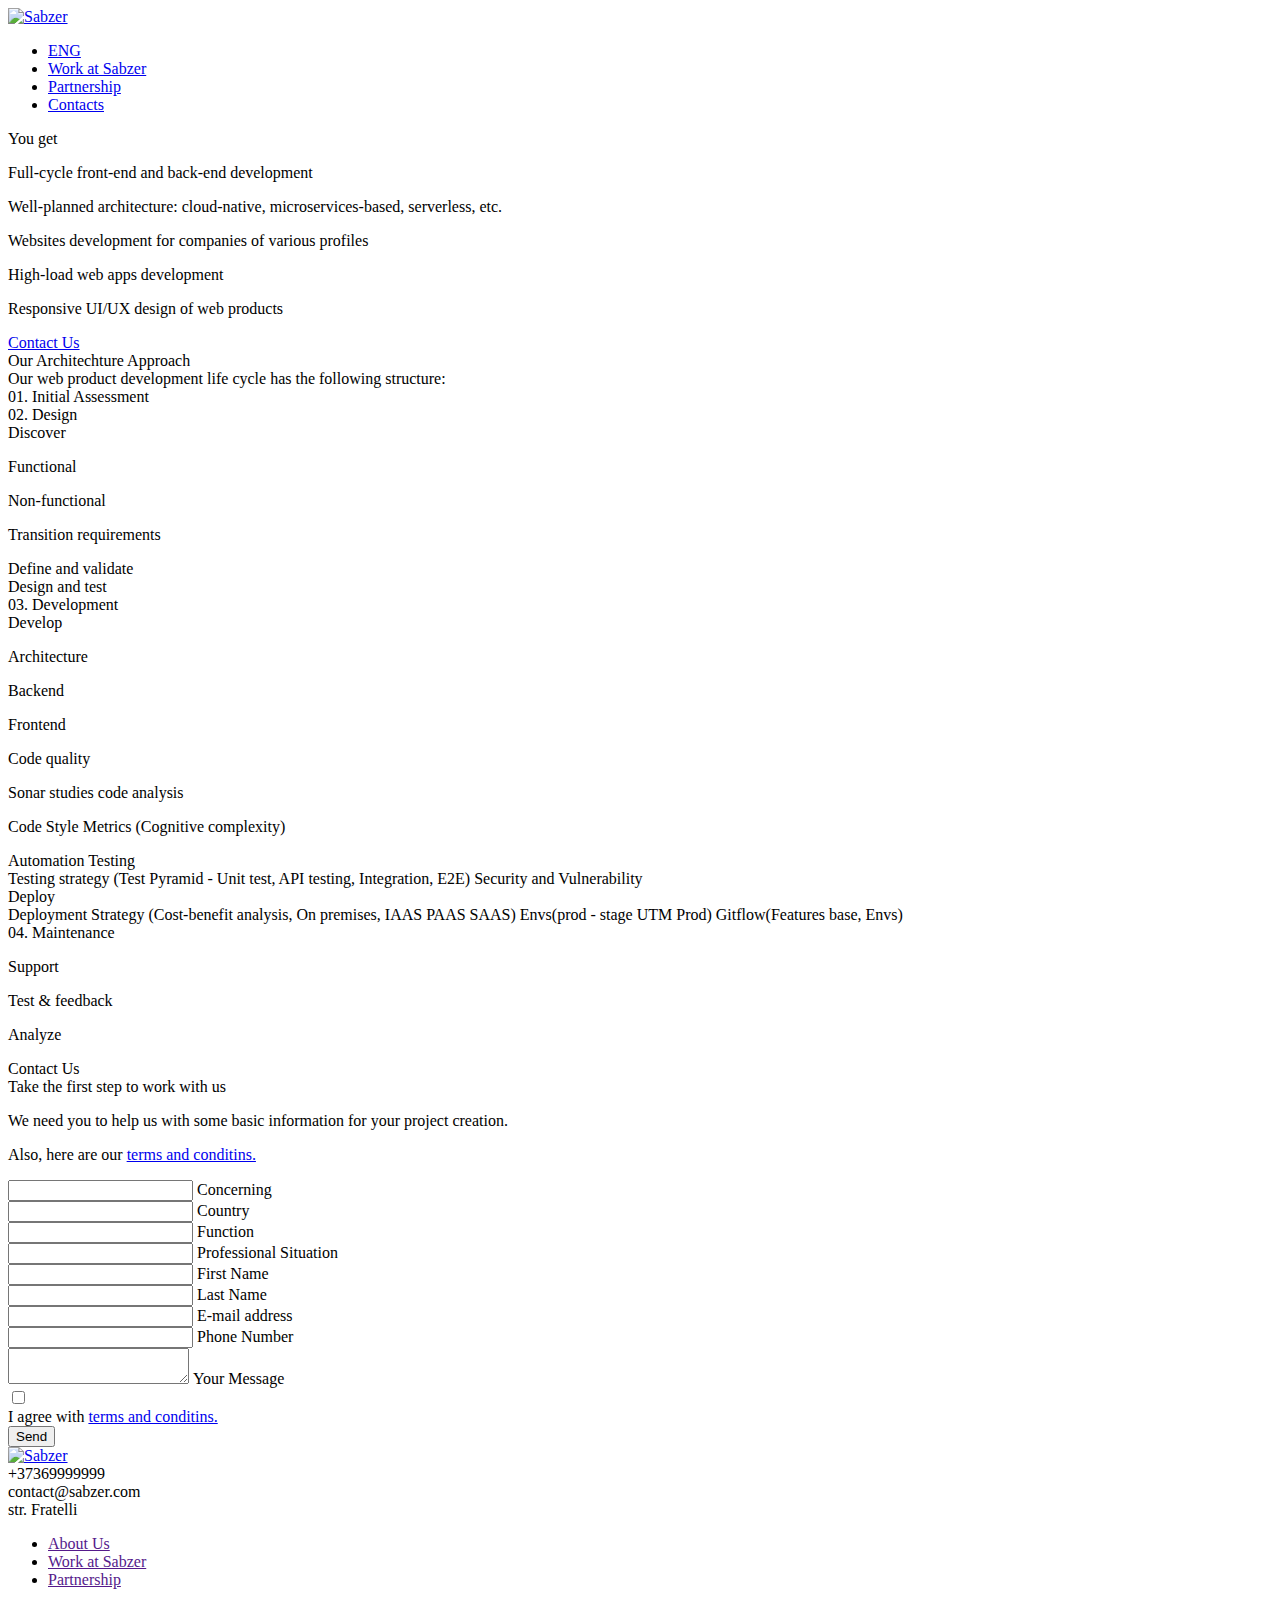
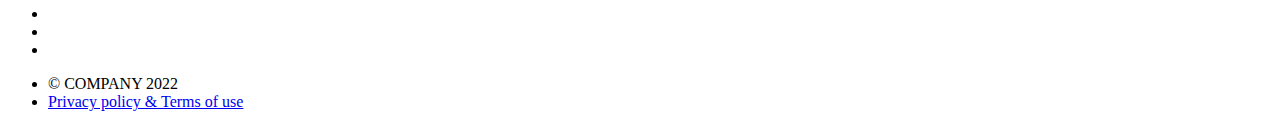
==== contact_us.html @ 29bc1a70 "1" ====
<!DOCTYPE html>
<html lang="en">

<head>
    <meta charset="UTF-8">
    <meta http-equiv="X-UA-Compatible" content="IE=edge">
    <meta name="viewport" content="width=device-width, initial-scale=1.0">
    <link rel="stylesheet" href="./style/css.css">
    <link rel="stylesheet" href="path/to/font-awesome/css/font-awesome.min.css">
    <title>Document</title>
</head>

<body>
    <!--------------------------------------bara de navigare------------------------------------------>

    <nav class="navbar">
        
        <div class="logo">
            <a href="index.html">
                <img src="./img/logo.svg" alt="Sabzer">
            </a>
        </div>
        <ul class="menu">
            <li><a href="#" class="menu-btn">ENG</a></li>
            <li><a href="work_at.html" class="menu-btn">Work at Sabzer</a></li>
            <li><a href="#" class="menu-btn">Partnership</a></li>
            <li><a href="contacts.html" class="menu-btn">Contacts</a></li>
        </ul>
        <div class="burgher">
            <div class="line1"></div>
            <div class="line2"></div>
            <div class="line3"></div>
        </div>
   
</nav>

    <!--------------------------------------background------------------------------------------>
    <section class="intro_2">
        <div class="container">
            <div class="info">
                <div class="title">You get</div>
                <div class="text">
                    <p>Full-cycle front-end and back-end development</p>
                    <p>Well-planned architecture: cloud-native, microservices-based, serverless, etc.</p>
                    <p>Websites development for companies of various profiles</p>
                    <p>High-load web apps development</p>
                    <p>Responsive UI/UX design of web products</p>
                </div>
                <div class="btn">
                    <a href="#contactt">Contact Us</a>
                </div>
            </div>
        </div>
    </section>

    <!--------------------------------------Description------------------------------------------>

    <section class="description">
        <div class="container">
            <div class="general">
                <div class="title">Our Architechture Approach</div>
                <div class="text">Our web product development life cycle has the following structure:</div>
                <div class="subtitle">01. Initial Assessment</div>
                <div class="subtitle">02. Design</div>
                
                <div class="D_info">
                    
                    <div class="d_item">
                        <div class="title">Discover</div>
                        <div class="text">
                            <p>Functional</p>
                            <p>Non-functional</p>
                            <p>Transition requirements</p></div>
                    </div>
                    <div class="d_item">
                        <div class="title">Define and validate  </div>
                        
                    </div>
                    <div class="d_item">
                        <div class="title">Design and test</div>
                        
                    </div>
                    <div class="d_item">
                        <div class="title"></div>
                        
                    </div>
                </div>
               
                <div class="subtitle">03. Development</div>

                <div class="D_info">
                    <div class="d_item">
                        <div class="title">Develop</div>
                        <div class="text">
                            <p>Architecture</p>
                            <p>Backend</p>
                            <p>Frontend</p></div>
                    </div>
                    <div class="d_item">
                        <div class="title">Code quality</div>
                        <div class="text">
                            <p>Sonar studies code analysis </p>
                            <p>Code Style Metrics (Cognitive complexity)</p>
                        </div>
                    </div>
                    <div class="d_item">
                        <div class="title">Automation Testing</div>
                        <div class="text">Testing strategy (Test Pyramid - Unit test, API testing, Integration, E2E)
                            Security and Vulnerability</div>
                    </div>
                    <div class="d_item">
                        <div class="title">Deploy</div>
                        <div class="text">Deployment Strategy (Cost-benefit analysis, On premises, IAAS PAAS SAAS)
                            Envs(prod - stage UTM Prod)
                            Gitflow(Features base, Envs)</div>
                    </div>
                </div>


                <div class="subtitle">04. Maintenance</div>
                <div class="D_info">
                <div class="text">
                    <p>Support</p>
                    <p>Test & feedback</p>
                    <p>Analyze</p>
                </div>
                </div>
            </div>
        </div>
    </section>

    <!--------------------------------------Form contact us------------------------------------------>

    <section class="contacts_us" id="contactt">
        <div class="contact_us">
            <div class="subtitle">Contact Us</div>
        </div>
        </section>
        <section class="contact_form">
            <div class="container">
                <div class="row">

                    <div class="form">
                        <div class="title">Take the first step to work with us</div>
                        <div class="text">
                            <p>We need you to help us with some basic information for your project creation. </p>
                            <p>Also, here are our <a href="#">terms and conditins.</a></p>
                        </div>
                    </div>

                    <div class="form_2">
                        <form class="group" action="">
                            <div class="input-group">
                                <input type="text" id="Concerning" required>

                                <label for="Concerning"><img src="./img/settings.png" alt="">Concerning</img></label>
                            </div>

                            <div class="input-group">
                                <input type="text" id="Country" required>
                                <label for="Country"><img src="./img/settings.png" alt="">Country</label>
                            </div>

                            <div class="input-group">
                                <input type="text" id="Function" required>
                                <label for="Function"><img src="./img/settings.png" alt="">Function</label>
                            </div>

                            <div class="input-group">
                                <input type="text" id="Professional" required>
                                <label for="Professional"><img src="./img/settings.png" alt="">Professional
                                    Situation</label>
                            </div>
                            <div class="columne">
                                <div class="input-group">
                                    <input type="text" id="First" required>
                                    <label for="First"><img src="./img/user.png" alt="">First Name</label>
                                </div>

                                <div class="input-group">
                                    <input type="text" id="Last" required>
                                    <label for="Last"><img src="./img/user.png" alt="">Last Name</label>
                                </div>
                            </div>
                            <div class="input-group">
                                <input type="text" id="E-mail" required>
                                <label for="E-mail"><img src="./img/email.png" alt="">E-mail address</label>
                            </div>

                            <div class="input-group">
                                <input type="text" id="Phone" required>
                                <label for="Phone"><img src="./img/phon.png" alt="">Phone Number</label>
                            </div>

                            <div class="input-group">
                                <textarea id="message" rows="2" required></textarea>
                                <label for="message"><img src="./img/telegram.png" alt="">Your Message</label>
                            </div>
                            <div class="input-group">
                                <label class="checkbox" for="myCheckboxId">
                                    <input class="checkbox__input" type="checkbox" required>
                                    <div class="checkbox__box">I agree with <a href="#"> terms and conditins.</a></div>
                                </label>
                            </div>

                            <button class="button" type="submit">Send</button>
                    </div>
                    </form>
                </div>
            </div>
        </section>


    <!--------------------------------------footer------------------------------------------>

    <section class="footer">
        <div class="container">
            <div class="footer_info">

                <div class="footer_left">
                    <a href="index.html">
                        <img class="logo_footer" src="./img/logo.svg" alt="Sabzer">
                    </a>
                    <div>+37369999999</div>
                    <div>contact@sabzer.com</div>
                    <div>str. Fratelli</div>
                    
                </div>

                <div class="footer_right">

                    <ul class="line1">
                        <li><a href="">About Us</a></li>
                        <li><a href="">Work at Sabzer</a></li>
                        <li><a href="">Partnership</a></li>
                    </ul>

                    <ul class="line2">
                        <li><a href=""><img src="./img/Facebook.png" alt=""></a></li>
                        <li><a href=""><img src="./img/Linkedin.png" alt=""></a></li>
                        <li><a href=""><img src="./img/Instagram.png" alt=""></a></li>
                    </ul>

                    <ul class="line2">
                        <li>© COMPANY 2022</li>
                        <li><a href="#">Privacy policy & Terms of use</a></li>
                    </ul>





                </div>

            </div>
        </div>


    </section>


    <script src="js.js"></script>

</body>

</html>
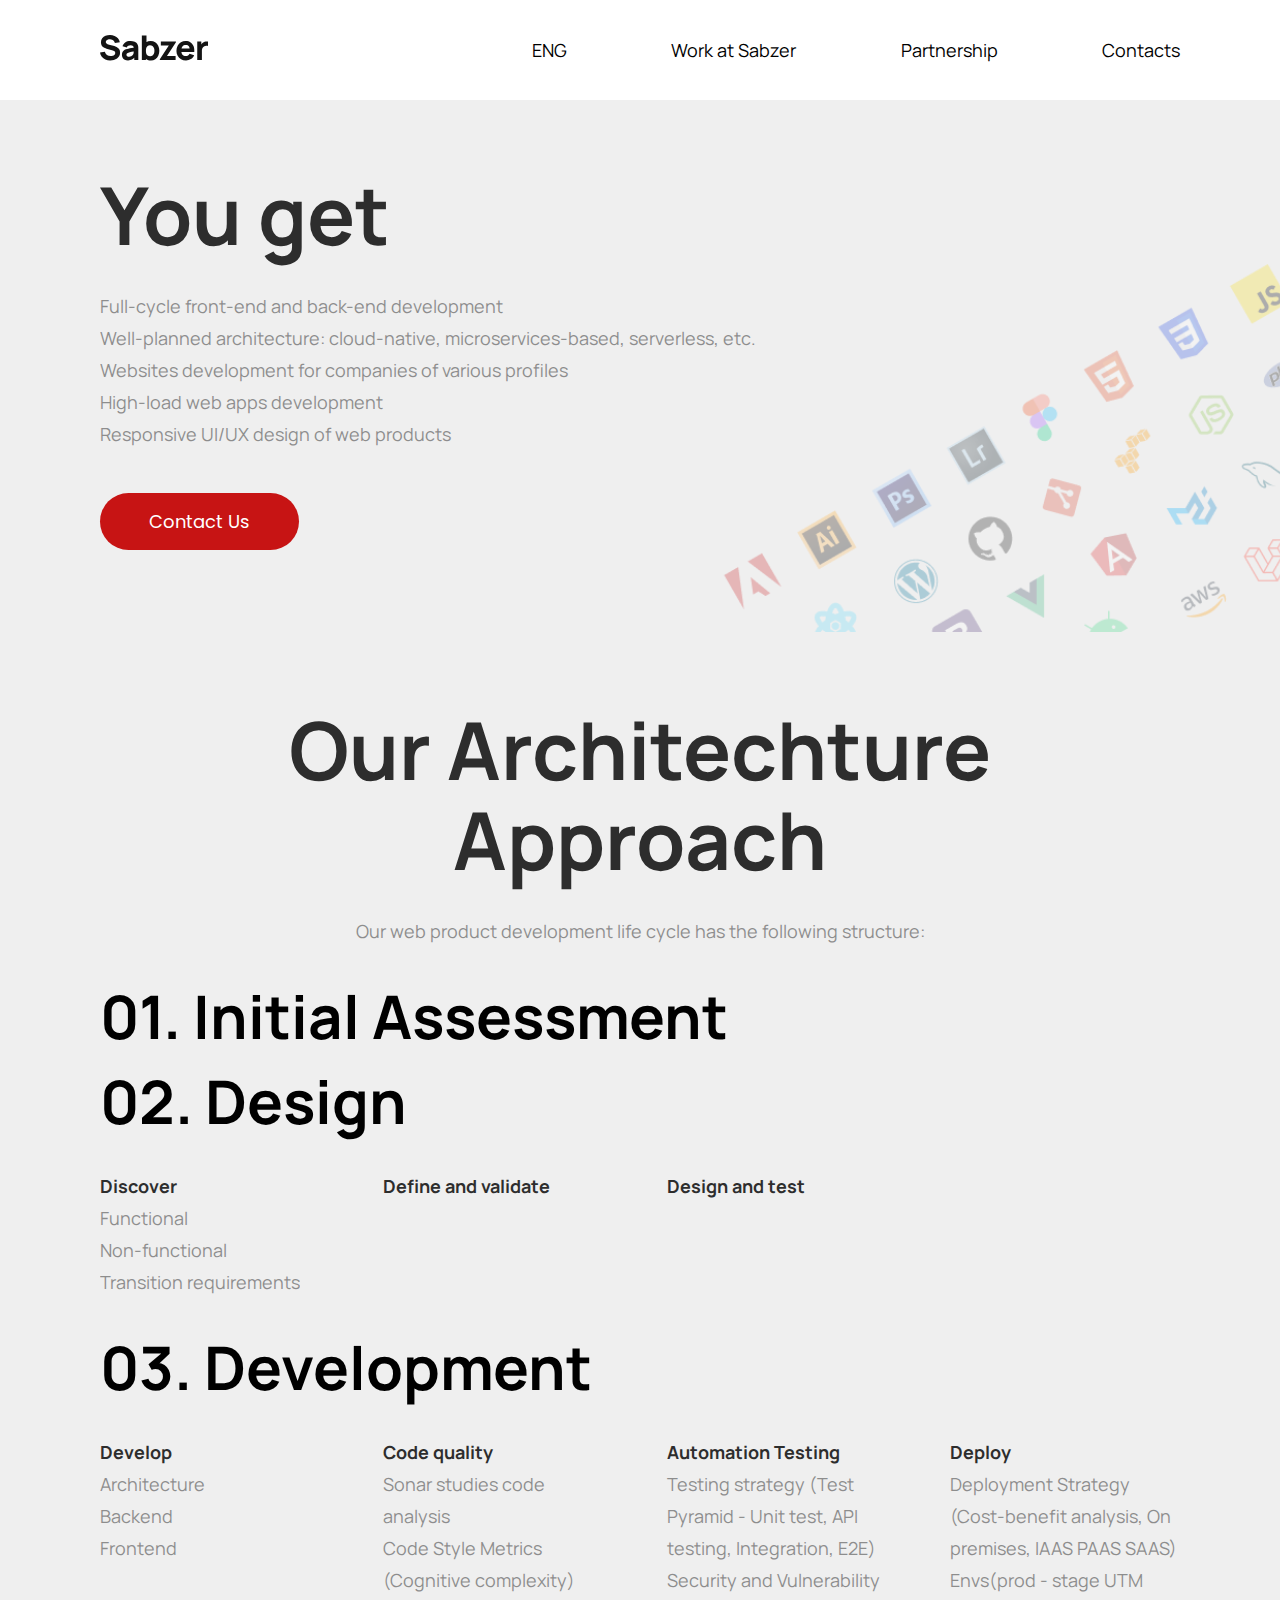
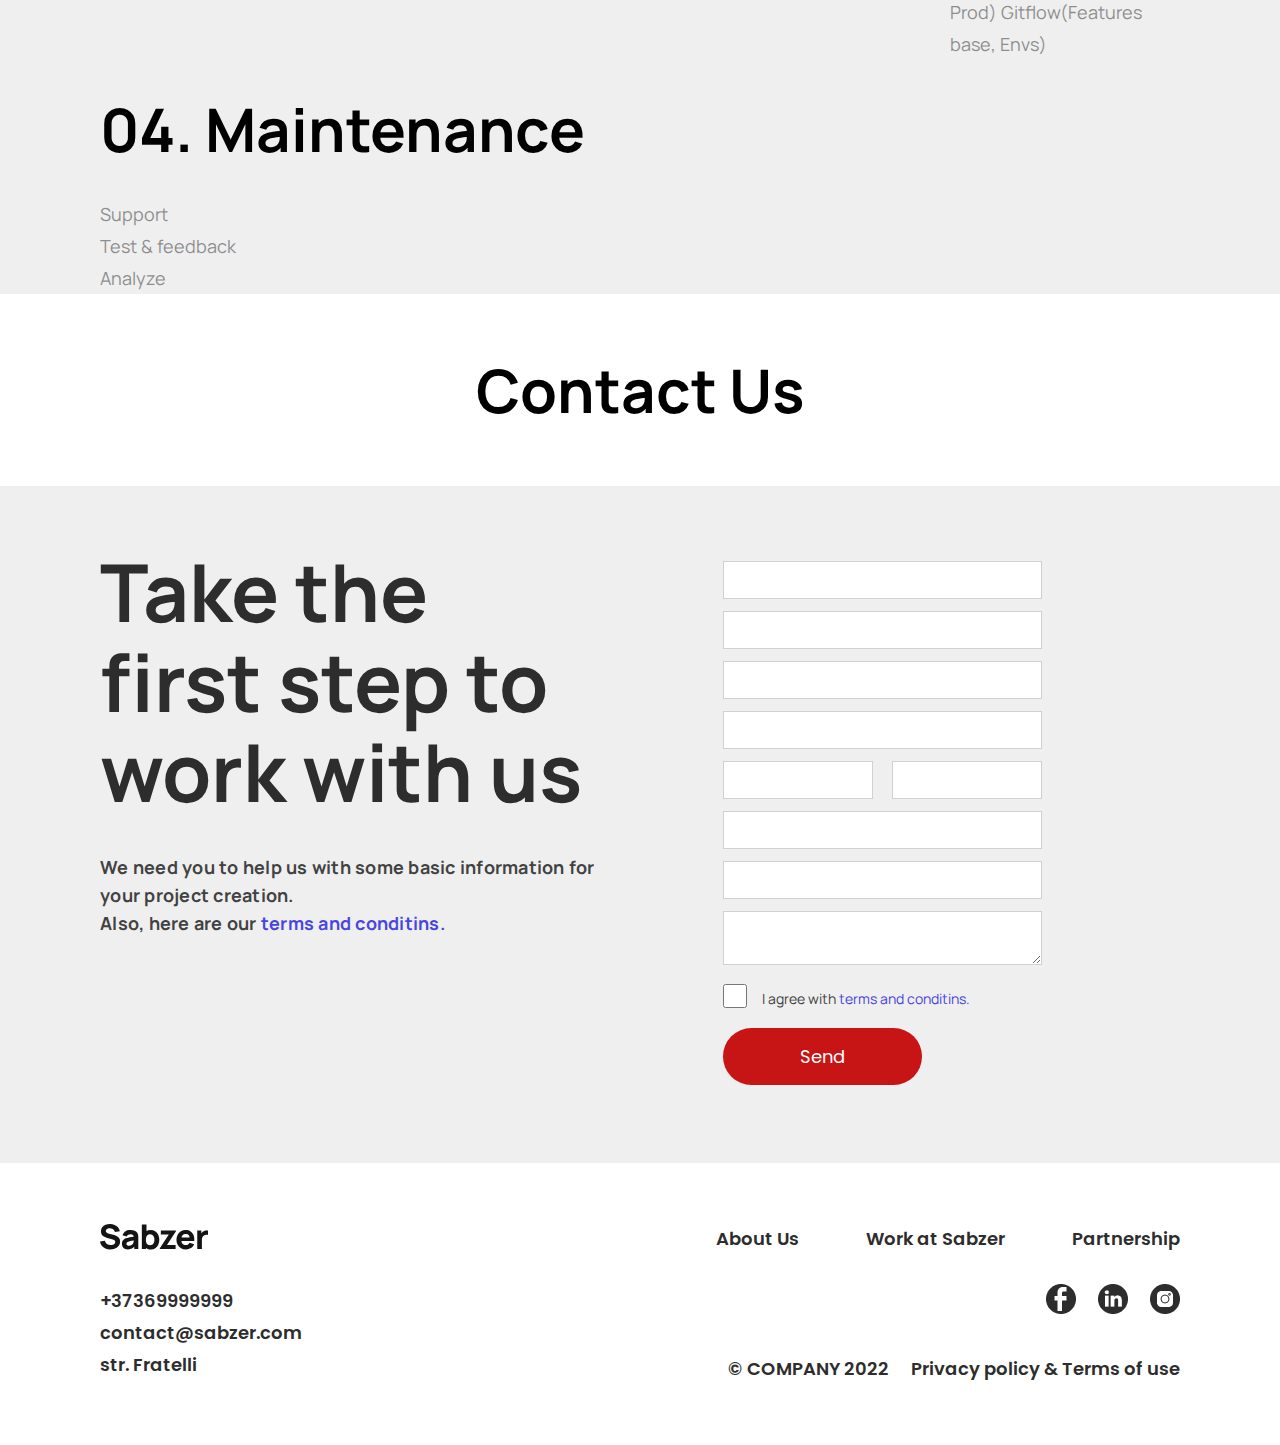
==== commit 1c692c7c: "update 2" ====
--- a/contact_us.html
+++ b/contact_us.html
@@ -14,7 +14,7 @@
     <!--------------------------------------bara de navigare------------------------------------------>
 
     <nav class="navbar">
-        
+
         <div class="logo">
             <a href="index.html">
                 <img src="./img/logo.svg" alt="Sabzer">
@@ -31,8 +31,8 @@
             <div class="line2"></div>
             <div class="line3"></div>
         </div>
-   
-</nav>
+
+    </nav>
 
     <!--------------------------------------background------------------------------------------>
     <section class="intro_2">
@@ -62,30 +62,31 @@
                 <div class="text">Our web product development life cycle has the following structure:</div>
                 <div class="subtitle">01. Initial Assessment</div>
                 <div class="subtitle">02. Design</div>
-                
+
                 <div class="D_info">
-                    
+
                     <div class="d_item">
                         <div class="title">Discover</div>
                         <div class="text">
                             <p>Functional</p>
                             <p>Non-functional</p>
-                            <p>Transition requirements</p></div>
-                    </div>
-                    <div class="d_item">
-                        <div class="title">Define and validate  </div>
-                        
+                            <p>Transition requirements</p>
+                        </div>
+                    </div>
+                    <div class="d_item">
+                        <div class="title">Define and validate </div>
+
                     </div>
                     <div class="d_item">
                         <div class="title">Design and test</div>
-                        
+
                     </div>
                     <div class="d_item">
                         <div class="title"></div>
-                        
-                    </div>
-                </div>
-               
+
+                    </div>
+                </div>
+
                 <div class="subtitle">03. Development</div>
 
                 <div class="D_info">
@@ -94,7 +95,8 @@
                         <div class="text">
                             <p>Architecture</p>
                             <p>Backend</p>
-                            <p>Frontend</p></div>
+                            <p>Frontend</p>
+                        </div>
                     </div>
                     <div class="d_item">
                         <div class="title">Code quality</div>
@@ -119,11 +121,11 @@
 
                 <div class="subtitle">04. Maintenance</div>
                 <div class="D_info">
-                <div class="text">
-                    <p>Support</p>
-                    <p>Test & feedback</p>
-                    <p>Analyze</p>
-                </div>
+                    <div class="text">
+                        <p>Support</p>
+                        <p>Test & feedback</p>
+                        <p>Analyze</p>
+                    </div>
                 </div>
             </div>
         </div>
@@ -135,80 +137,88 @@
         <div class="contact_us">
             <div class="subtitle">Contact Us</div>
         </div>
-        </section>
-        <section class="contact_form">
-            <div class="container">
-                <div class="row">
-
-                    <div class="form">
-                        <div class="title">Take the first step to work with us</div>
-                        <div class="text">
-                            <p>We need you to help us with some basic information for your project creation. </p>
-                            <p>Also, here are our <a href="#">terms and conditins.</a></p>
-                        </div>
-                    </div>
-
-                    <div class="form_2">
-                        <form class="group" action="">
+    </section>
+    <section class="contact_form">
+        <div class="container">
+            <div class="form_succes ">
+                <div class="title">Thank you!</div>
+                <div class="text">Our team will contact you ASAP!</div>
+            </div>
+            <div class="row row_contact">
+
+                <div class="form">
+                    <div class="title">Take the first step to work with us</div>
+                    <div class="text">
+                        <p>We need you to help us with some basic information for your project creation. </p>
+                        <p>Also, here are our <a href="#">terms and conditins.</a></p>
+                    </div>
+                </div>
+
+                <div class="form_2">
+                    <form class="group" action="">
+                        <div class="input-group">
+                            <input type="text" id="Concerning">
+
+                            <label for="Concerning"><img src="./img/settings.png" alt="">Concerning</img></label>
+                        </div>
+
+                        <div class="input-group">
+                            <input type="text" id="Country">
+                            <label for="Country"><img src="./img/settings.png" alt="">Country</label>
+                        </div>
+
+                        <div class="input-group">
+                            <input type="text" id="Function">
+                            <label for="Function"><img src="./img/settings.png" alt="">Function</label>
+                        </div>
+
+                        <div class="input-group">
+                            <input type="text" id="Professional">
+                            <label for="Professional"><img src="./img/settings.png" alt="">Professional
+                                Situation</label>
+                        </div>
+                        <div class="columne">
                             <div class="input-group">
-                                <input type="text" id="Concerning" required>
-
-                                <label for="Concerning"><img src="./img/settings.png" alt="">Concerning</img></label>
+                                <input type="text" id="First">
+                                <label for="First"><img src="./img/user.png" alt="">First Name</label>
                             </div>
 
                             <div class="input-group">
-                                <input type="text" id="Country" required>
-                                <label for="Country"><img src="./img/settings.png" alt="">Country</label>
+                                <input type="text" id="Last">
+                                <label for="Last"><img src="./img/user.png" alt="">Last Name</label>
                             </div>
-
-                            <div class="input-group">
-                                <input type="text" id="Function" required>
-                                <label for="Function"><img src="./img/settings.png" alt="">Function</label>
-                            </div>
-
-                            <div class="input-group">
-                                <input type="text" id="Professional" required>
-                                <label for="Professional"><img src="./img/settings.png" alt="">Professional
-                                    Situation</label>
-                            </div>
-                            <div class="columne">
-                                <div class="input-group">
-                                    <input type="text" id="First" required>
-                                    <label for="First"><img src="./img/user.png" alt="">First Name</label>
-                                </div>
-
-                                <div class="input-group">
-                                    <input type="text" id="Last" required>
-                                    <label for="Last"><img src="./img/user.png" alt="">Last Name</label>
-                                </div>
-                            </div>
-                            <div class="input-group">
-                                <input type="text" id="E-mail" required>
-                                <label for="E-mail"><img src="./img/email.png" alt="">E-mail address</label>
-                            </div>
-
-                            <div class="input-group">
-                                <input type="text" id="Phone" required>
-                                <label for="Phone"><img src="./img/phon.png" alt="">Phone Number</label>
-                            </div>
-
-                            <div class="input-group">
-                                <textarea id="message" rows="2" required></textarea>
-                                <label for="message"><img src="./img/telegram.png" alt="">Your Message</label>
-                            </div>
-                            <div class="input-group">
-                                <label class="checkbox" for="myCheckboxId">
-                                    <input class="checkbox__input" type="checkbox" required>
-                                    <div class="checkbox__box">I agree with <a href="#"> terms and conditins.</a></div>
-                                </label>
-                            </div>
-
-                            <button class="button" type="submit">Send</button>
-                    </div>
+                        </div>
+                        <div class="input-group">
+                            <input type="text" id="E-mail">
+                            <label for="E-mail"><img src="./img/email.png" alt="">E-mail address</label>
+                        </div>
+
+                        <div class="input-group">
+                            <input type="text" id="Phone">
+                            <label for="Phone"><img src="./img/phon.png" alt="">Phone Number</label>
+                        </div>
+
+                        <div class="input-group">
+                            <textarea id="message" rows="2"></textarea>
+                            <label for="message"><img src="./img/telegram.png" alt="">Your Message</label>
+                        </div>
+                        <div class="input-group">
+                            <label class="checkbox" for="myCheckboxId">
+                                <input class="checkbox__input" type="checkbox" required>
+                                <div class="checkbox__box">I agree with <a href="#"> terms and conditins.</a></div>
+                            </label>
+                        </div>
+
+
                     </form>
-                </div>
-            </div>
-        </section>
+                    <div id="button_contact" >
+                        <a class="button btn" >Send</a>
+                    </div>
+                </div>
+
+            </div>
+        </div>
+    </section>
 
 
     <!--------------------------------------footer------------------------------------------>
@@ -224,7 +234,7 @@
                     <div>+37369999999</div>
                     <div>contact@sabzer.com</div>
                     <div>str. Fratelli</div>
-                    
+
                 </div>
 
                 <div class="footer_right">
--- a/style/css.css
+++ b/style/css.css
@@ -0,0 +1,1230 @@
+/* manrope-regular - latin */
+@font-face {
+    font-family: 'Manrope';
+    font-style: normal;
+    font-weight: 400;
+    src: local(''),
+        url('../fonts/manrope-v12-latin-regular.woff2') format('woff2'),
+        /* Chrome 26+, Opera 23+, Firefox 39+ */
+        url('../fonts/manrope-v12-latin-regular.woff') format('woff');
+    /* Chrome 6+, Firefox 3.6+, IE 9+, Safari 5.1+ */
+}
+
+/* manrope-600 - latin */
+@font-face {
+    font-family: 'Manrope';
+    font-style: normal;
+    font-weight: 600;
+    src: local(''),
+        url('../fonts/manrope-v12-latin-600.woff2') format('woff2'),
+        /* Chrome 26+, Opera 23+, Firefox 39+ */
+        url('../fonts/manrope-v12-latin-600.woff') format('woff');
+    /* Chrome 6+, Firefox 3.6+, IE 9+, Safari 5.1+ */
+}
+
+/* manrope-700 - latin */
+@font-face {
+    font-family: 'Manrope';
+    font-style: normal;
+    font-weight: 700;
+    src: local(''),
+        url('../fonts/manrope-v12-latin-700.woff2') format('woff2'),
+        /* Chrome 26+, Opera 23+, Firefox 39+ */
+        url('../fonts/manrope-v12-latin-700.woff') format('woff');
+    /* Chrome 6+, Firefox 3.6+, IE 9+, Safari 5.1+ */
+}
+
+/* poppins-regular - latin */
+@font-face {
+    font-family: 'Poppins';
+    font-style: normal;
+    font-weight: 400;
+    src: local(''),
+        url('../fonts/poppins-v20-latin-regular.woff2') format('woff2'),
+        /* Chrome 26+, Opera 23+, Firefox 39+ */
+        url('../fonts/poppins-v20-latin-regular.woff') format('woff');
+    /* Chrome 6+, Firefox 3.6+, IE 9+, Safari 5.1+ */
+}
+
+/* poppins-600 - latin */
+@font-face {
+    font-family: 'Poppins';
+    font-style: normal;
+    font-weight: 600;
+    src: local(''),
+        url('../fonts/poppins-v20-latin-600.woff2') format('woff2'),
+        /* Chrome 26+, Opera 23+, Firefox 39+ */
+        url('../fonts/poppins-v20-latin-600.woff') format('woff');
+    /* Chrome 6+, Firefox 3.6+, IE 9+, Safari 5.1+ */
+}
+
+* {
+    margin: 0;
+    padding: 0;
+    box-sizing: border-box;
+    text-decoration: none;
+}
+
+*,
+*::after,
+*::before {
+    box-sizing: inherit;
+}
+
+body {
+    font-family: 'Manrope';
+    font-size: 16px;
+    font-weight: 400;
+    line-height: 1.2;
+    color: #2D2D2D;
+    margin: 0 auto;
+    max-width: 2560px;
+}
+
+.container,
+.navbar {
+    margin: 0 100px;
+    
+}
+
+/*silizare bara de navigare__________________________________________________________________________________________*/
+
+nav {
+    display: flex;
+    justify-content: space-between;
+    align-items: center;
+    height: 100px;
+    background-color: #FFFFFF;
+    margin-bottom: 0;
+}
+
+.menu {
+    display: flex;
+    justify-content: space-between;
+    width: 60%;
+ 
+
+}
+
+.menu li {
+    list-style: none;
+
+}
+
+.menu a {
+    color: #000000;
+    text-decoration: none;
+    line-height: 32px;
+    font-weight: 400;
+    font-size: 18px;
+    transition: all 0.2s ease;
+
+}
+
+.menu a:hover {
+    padding: 38px 60px;
+    background: rgba(210, 210, 210, 0.27);
+    border-radius: 16px;
+}
+
+.burgher {
+    display: none;
+    cursor: pointer;
+    transition: all 0.3s ease;
+}
+
+.burgher div {
+    width: 25px;
+    height: 3px;
+    background-color: #2D2D2D;
+    margin: 5px;
+    transition: all 0.3s ease;
+}
+
+.burgher:hover {
+    transform: scale(1.2);
+}
+
+@media screen and (max-width:1024px) {
+    .menu {
+        width: 60%;
+    }
+
+}
+
+@media screen and (max-width:1024px) {
+    .menu {
+        width: 80%;
+    }
+
+}
+
+@media screen and (max-width:768px) {
+    body {
+        overflow-x: hidden;
+    }
+
+    .menu {
+        position: absolute;
+        right: 0px;
+        height: 50vh;
+        top: 100px;
+        background-color: #FFFFFF;
+        display: flex;
+        flex-direction: column;
+        align-items: center;
+        width: 60%;
+        transform: translateX(100%);
+        transition: transform 0.5s ease-in;
+        display: none;
+    }
+
+    .menu a:hover {
+        padding: 0;
+        background: transparent;
+    }
+
+    .menu li {
+        opacity: 0;
+    }
+
+    .burgher {
+        display: block;
+    }
+    .nav-active{
+        display: flex;
+    }
+}
+
+@media screen and (max-width:460px) {
+
+    .container,
+    .navbar {
+        margin: 0 25px;
+    }
+}
+
+.nav-active {
+    transform: translateX(0%);
+}
+
+@keyframes navLinkFade {
+    from {
+        opacity: 0;
+        transform: translateX(50px);
+    }
+
+    to {
+        opacity: 1;
+        transform: translateX(0px);
+    }
+}
+
+
+.toggle .line1 {
+    transform: rotate(-45deg) translate(-5px, 6px);
+}
+
+.toggle .line2 {
+    opacity: 0;
+}
+
+.toggle .line3 {
+    transform: rotate(45deg) translate(-5px, -6px);
+}
+
+/*silizare background__________________________________________________________________________________________*/
+
+.intro {
+    height: 600px;
+    background: url(../img/header.jpg) no-repeat center;
+    background-size: cover;
+}
+
+
+.intro .info {
+    width: 564px;
+    padding-top: 70px;
+}
+
+.title {
+    font-weight: 700;
+    font-size: 500%;
+    line-height: 90px;
+    color: #F0F0F0;
+
+}
+
+.text {
+    margin-top: 30px;
+    font-weight: 400;
+    font-size: 18px;
+    line-height: 32px;
+    color: #F0F0F0;
+    opacity: 0.5;
+
+}
+
+.row {
+    display: flex;
+    flex-flow: row wrap;
+    justify-content: center;
+    padding-top: 109px;
+    height: 250px;
+}
+
+.intro-1 {
+    height: 500px;
+    background: url(../img/why.jpg) no-repeat center;
+    background-size: cover;
+}
+
+.intro-1 .info {
+    max-width: 283px;
+    margin-right: 146px;
+    flex: 1;
+}
+
+.row .info-1 {
+
+    flex: 1;
+    max-width: 638px;
+    font-weight: 600;
+    font-size: 20px;
+    line-height: 40px;
+    padding-top: 10px;
+    color: #F0F0F0;
+}
+@media screen and (max-width:1040px) {
+    .row .info-1{
+    font-size: 14px;
+    line-height: 30px;
+    }
+
+}
+
+@media screen and (max-width:915px) {
+    .intro-1 .title{
+        font-size: 60px;
+
+    }
+    .intro-1 .text{
+        font-size: 14px;
+    }
+    .row .info-1{
+        font-size: 12px;
+        line-height: 25px;
+        }
+
+}
+
+
+@media screen and (max-width:775px) {
+    .intro .info{
+        width: 265px;
+        padding-top: 35px;
+        
+    }
+    .intro-1 .title ,.title{
+        font-size: 40px;
+        line-height: 45px;
+    }
+    .intro-1 .text,.info-1{
+        padding-top: 10px;
+        
+    }
+    
+    .intro{
+        height: 50vh;
+    }
+    .intro-1{
+        height: 100%;
+       
+    }
+    .intro-1 .info{
+        margin-right: 40px;
+    }
+    .intro-1 .row{
+        padding: 40px 0 40px 0;
+        display:inline-table;
+    }
+    .row .info-1{
+        line-height: 20px;
+    }
+}
+/*silizare servicii__________________________________________________________________________________________*/
+
+
+.servicii {
+    height: 500px;
+    background-color: #EFEFEF;
+}
+
+.services,
+.D_info {
+    display: flex;
+    flex-direction: row;
+    justify-content: space-around;
+    flex-wrap: wrap;
+    padding-top: 102px;
+
+}
+
+.service {
+    width: 200px;
+    height: 268px;
+    box-sizing: border-box;
+
+}
+
+.service .title {
+    font-weight: 700;
+    font-size: 18px;
+    line-height: 32px;
+    text-align: center;
+    color: #2D2D2D;
+}
+
+.service .text {
+    margin-top: 15px;
+    font-weight: 400;
+    font-size: 18px;
+    line-height: 32px;
+    text-align: center;
+    color: #2D2D2D;
+    opacity: 0.5;
+}
+
+.service .box {
+    text-align: center;
+    height: 139px;
+
+
+}
+
+.service .box img {
+    background-size: cover;
+    display: inline-block;
+}
+@media screen and (max-width:1040px) {
+    .servicii{
+        height: 100%;
+    }
+    .service {
+        width: 40%;
+        height: 100%;
+        justify-content: space-between;
+        margin-top: 30px;
+    }
+    .services{
+        padding-top: 0;
+    }
+    
+
+
+}
+
+@media screen and (max-width:775px) {
+    .service .box{
+        height: 100px;
+    }
+    .service .box img{
+        width: 100px;
+       
+    }
+   
+    .text,
+    .service .text{
+        margin: 0;
+        font-size: 12px;
+        line-height: 25px;
+
+    }
+    .service .title{
+        font-size: 14px;
+    }
+    
+}
+
+
+@media screen and (max-width:425px) {
+    .service .box img{
+        transform: scale(0.7);
+    }
+}
+
+
+
+/*silizare logos__________________________________________________________________________________________*/
+
+.logos {
+    height: 100%;
+}
+
+
+.log {
+    display: flex;
+    flex-direction: row;
+    justify-content: space-between;
+    flex-wrap: wrap;
+    padding: 60px 0px;
+}
+.box_img{
+    box-sizing: border-box;
+    justify-content: space-between;
+    text-align: center;
+    padding: 10px 0 10px 0;
+}
+
+.box_img img {
+
+    background-size: cover;
+
+}
+@media screen and (max-width:1200px) {
+.box_img{
+    width: 30%;
+    align-items: center;
+}
+}
+
+@media screen and (max-width:768px) {
+    .box_img{
+        width: 35%;
+    }
+    }
+
+    @media screen and (max-width:425px) {
+        .box_img{
+            width: 100%;
+        }
+        .box_img img{
+            transform: scale(0.7);
+        }
+        }
+
+
+/*silizare baner__________________________________________________________________________________________*/
+
+.baner {
+    text-align: center;
+    background-color: #EFEFEF;
+    height: 100%;
+}
+
+.baner .title {
+    color: #2D2D2D;
+    padding-top: 78px;
+
+}
+
+.baner .text {
+    color: #2D2D2D;
+}
+
+.btn {
+    padding: 56px 0 94px 0;
+
+}
+
+.btn a,
+.button {
+    text-align: center;
+    padding: 16px 49px;
+    background-color: #C71414;
+    border-radius: 32px;
+    text-decoration: none;
+    color: #FFFFFF;
+    font-family: 'Poppins';
+    font-weight: 400;
+    font-size: 18px;
+    line-height: 32px;
+    border: 0px;
+    transition: all 0.3s ease-in;
+}
+
+.btn a:hover,
+.button:hover {
+    font-weight: 600;
+    font-size: 20px;
+    color: #2D2D2D;
+}
+
+
+@media screen and (max-width:775px) {
+ .btn a, .button{
+    font-size: 16px;
+    padding: 10px 30px;
+   }
+   .btn{
+    padding: 25px 0 45px 0;
+   }
+    }
+
+/*silizare footer__________________________________________________________________________________________*/
+
+.footer {
+    height: 100%;
+}
+
+.logo_footer {
+    margin-bottom: 24px;
+}
+
+.footer_info,
+.contact_row {
+    display: flex;
+    flex-flow: row wrap;
+    padding: 60px 0;
+    justify-content: space-between;
+    font-family: 'Poppins';
+    font-weight: 600;
+    font-size: 18px;
+    line-height: 32px;
+
+}
+
+.footer_right li {
+    list-style: none;
+    display: inline-block;
+}
+
+.footer_right li a {
+    text-align: right;
+    display: block;
+    color: #2D2D2D;
+    font-size: 18px;
+    margin-left: 63px;
+    font-weight: 700;
+    line-height: 24px;
+
+}
+
+.line2 {
+    text-align: right;
+    margin-top: 29px;
+}
+
+.line2 li {
+    list-style: none;
+    display: inline-block;
+}
+
+.line2 li a {
+
+    display: block;
+    color: #2D2D2D;
+    margin-left: 18px;
+
+}
+
+@media screen and (max-width:1040px) {
+    .footer_info,
+    .contact_row {
+        padding: 0;
+     
+    }
+
+    .footer_right li a {
+        margin-left: 5px;
+        
+    }
+    .line1{
+        text-align: right;
+    }
+.footer_info ul li a  ,div{
+    justify-content: space-between;
+    font-size: 12px;
+}
+}
+@media screen and (max-width:650px) {
+    .footer_info{
+        display: unset;
+    flex-flow: unset;
+ justify-content: none;
+
+    }
+    .line1{
+        text-align: left;
+    }
+    .line2 {
+        text-align: left;
+        margin-top: 10px;
+    }
+    .footer_right li a {
+        margin: 10px 10px 0 0;
+        
+    }
+    .line2 li{
+        padding-right: 10px;
+    }
+    .privacy li{
+        font-size: 10px;
+    }
+    .privacy li a{
+        padding-bottom: 20px;
+    }
+    
+}
+
+@media screen and (max-width:425px) {
+.footer{
+    height: 75vh;
+}
+}
+
+
+/*silizare background page Contact Us __________________________________________________________________________________________*/
+
+.intro_2 {
+    height: 100%;
+    background: url(../img/1.png) no-repeat center;
+    background-size: cover;
+    background-color: #EFEFEF;
+}
+
+.intro_2 .tile {
+    color: #2D2D2D;
+}
+
+.intro_2 .info {
+    width: 728px;
+    padding-top: 70px;
+}
+
+.intro_2 .title {
+
+    color: #2D2D2D;
+
+}
+
+.intro_2 .text {
+
+    color: #2D2D2D;
+
+
+}
+@media screen and (max-width:775px) {
+
+.intro_2 .text {
+    width: 50%;
+}
+.intro_2 .info {
+    padding-top: 25px;
+    width: 100%;
+}
+}
+@media screen and (max-width:425px) {
+
+    .intro_2 .text {
+        width: 35%;
+    }
+
+}
+/*silizare Description_________________________________________________________________________________________*/
+
+
+.description {
+    background-color: #EFEFEF;
+    height: 100%;
+}
+
+.general {
+    padding-top: 73px;
+}
+
+.general .title {
+    color: #2D2D2D;
+    text-align: center;
+}
+
+.general .text {
+    color: #2D2D2D;
+    text-align: center;
+}
+
+.subtitle {
+    font-family: 'Manrope';
+    font-weight: 700;
+    font-size: 60px;
+    line-height: 32px;
+    color: #000000;
+    padding-top: 53px;
+
+}
+
+
+
+.D_info {
+    padding-top: 53px;
+    justify-content: space-between;
+}
+
+.d_item {
+    width: 230px;
+    box-sizing: border-box;
+
+}
+
+.d_item .title {
+    font-weight: 700;
+    font-size: 18px;
+    line-height: 32px;
+    text-align: left;
+    color: #2D2D2D;
+}
+
+.d_item .text {
+    margin-top: 0px;
+    font-weight: 400;
+    font-size: 18px;
+    line-height: 32px;
+    text-align: left;
+    color: #2D2D2D;
+    opacity: 0.5;
+}
+
+.D_info .text {
+    margin-top: 0;
+    text-align: left;
+
+    width: 230px;
+    box-sizing: border-box;
+}
+
+
+@media screen and (max-width:1024px) {
+    .subtitle {
+        font-size: 30px;
+        line-height: normal;
+        padding-top: 53px;
+    
+    }
+
+
+   
+}
+
+@media screen and (max-width:768px) {
+    .d_item .text , .d_item .title{
+        font-size: 12px;
+    }
+    .subtitle{
+        font-size: 18px;
+        padding-top: 20px;
+    }
+    .D_info{
+        padding-top: 10px;
+    }
+    .general{
+        padding-top: 25px;
+    }
+}
+
+
+
+/*silizare FORM CONTACT uS_________________________________________________________________________________________*/
+
+.contact_us .subtitle {
+    text-align: center;
+    padding: 80px 0;
+}
+
+.contact_form {
+    background-color: #EFEFEF;
+    height: 100%;
+}
+
+.container .form {
+    padding-top: 0;
+    padding-right: 125px;
+}
+
+.form .title {
+    color: #2D2D2D;
+    width: 100%;
+
+}
+
+.form .text {
+    letter-spacing: 0.25px;
+    color: #404040;
+    opacity: 0.99;
+    width: 498px;
+    height: 88px;
+    padding-top: 6px;
+    font-weight: 700;
+    line-height: 28px;
+
+
+}
+
+.container .row {
+    padding: 61px 0 90px;
+    height: unset;
+    max-width: 100%;
+    
+}
+
+
+.row .form {
+    flex: 1;
+}
+.row .form_2{
+    flex: 1;
+}
+
+form {
+   
+    width: 307px;
+    padding: 14px 0 60px 0;
+}
+
+.input-group {
+    margin-bottom: 12px;
+    position: relative;
+}
+
+input,
+textarea {
+    width: 100%;
+    padding: 10px 0 10px 10px;
+    outline: 0;
+    border: 1px solid #D1D1D1;
+    color: #000000;
+    background-color: #FFFFFF;
+    font-size: 14px;
+}
+
+label {
+
+    height: 100%;
+    position: absolute;
+    align-items: center;
+    bottom: -10px;
+    left: 40px;
+    right: 0;
+    opacity: 0.5;
+    transition: 0.2s;
+}
+
+.input-group img {
+    padding-right: 5px;
+    position: inherit;
+    margin-left: -30px;
+}
+
+.columne {
+    display: flex;
+    align-items: center;
+    justify-content: space-between;
+}
+
+.columne .input-group {
+    flex-basis: 45%;
+}
+
+input:focus~label,
+input:valid~label,
+textarea:focus~label,
+textarea:valid~label {
+    opacity: 0;
+}
+
+.checkbox {
+    display: inline-flex;
+    align-items: center;
+    cursor: pointer;
+    color: #404040;
+    opacity: 1;
+    font-size: 14px;
+    line-height: 28px;
+
+}
+
+
+.checkbox a,
+.text a {
+    color: #4743E0;
+
+}
+
+.checkbox__input {
+    height: 24px;
+    width: 24px;
+    margin: 10px 15px 0 -40px;
+    border: 1px solid #D1D1D1;
+}
+
+.checkbox__box {
+    margin-top: 15px;
+
+}
+
+.button {
+    padding: 16px 77px;
+    
+}
+.button_contact{
+    margin: 48px 0 0 0;
+}
+
+
+
+
+.now{
+    display: none;
+}
+
+
+.form_succes{
+    text-align: center;
+    display: none;
+}
+.form_succes .title{
+    color: #2D2D2D;
+    padding-top: 266px;
+
+  
+}
+.form_succes .text{
+    color: #404040;
+    padding-bottom: 280px;
+}
+
+
+
+
+
+
+@media screen and (max-width:1280px) {
+
+}
+@media screen and (max-width:1024px) {
+.contact_us .subtitle{
+    font-size: 60px;
+}
+
+.contact_form .form_succes .title{
+    padding-top: 100px;
+}
+.contact_form .form_succes .text {
+    padding-bottom: 100px;
+}
+
+}
+@media screen and (max-width:775px) {
+  
+    .contact_us .subtitle{
+        font-size: 40px;
+        padding: 40px 0;
+    }
+  
+    .container .row{
+        justify-content: left;
+        display: unset;
+    }
+    
+    .container .form , .container .text {
+        width: 100%;
+        padding-right: 100px;
+    }
+    .now{
+        display: none!important;
+    }
+      
+    
+    }
+    @media screen and (max-width:545px) {
+        .container .form , .container .text {
+            padding:0;
+        }
+    }
+
+    @media screen and (max-width:425px) {
+        .contact_us .subtitle{
+            font-size: 30px;
+            padding: 20px 0;
+        }
+        .form_2 form{
+            width: 90%;
+        }
+        
+       
+        }
+
+/*silizare _Contacts_________________________________________________________________________________________*/
+
+
+
+.contacts {
+    background-color: #EFEFEF;
+    height: 100%;
+}
+
+.contacts .row {
+    padding-top: 86px;
+    justify-content: space-between;
+}
+
+.contact_title {
+    flex: 1;
+    font-size: 18px;
+    line-height: 32px;
+    font-weight: 600;
+    margin-right: 30px;
+}
+
+.contact_title img {
+    margin-bottom: 60px;
+}
+
+.contact_info {
+    flex: 1;
+    font-weight: 500;
+    font-size: 20px;
+    line-height: 40px;
+    color: #404040;
+    padding-top: 11px;
+    max-width: 535px;
+}
+
+@media screen and (max-width:1024px) {
+    .contacts .row{
+        display: unset;
+    }
+    .contact_info {
+        font-size: 14px;
+    }
+    .contact_title img {
+        margin-bottom: 30px;
+        width: 50%;
+    }
+}
+
+/*silizare _Work background_________________________________________________________________________________________*/
+
+.work_background {
+    height: 100%;
+    background-color: #EFEFEF;
+    padding-bottom: 10px;
+}
+
+.work_background .title {
+    color: #2D2D2D;
+    max-width: 530px;
+    padding-top: 82px;
+}
+
+.work_background .btn {
+    margin: 42px 0 97px 0;
+}
+
+.btn .refer {
+    color: #2B2B2B;
+    background-color: transparent;
+    border: 1px solid #2D2D2D;
+    border-radius: 32px;
+    margin-left: 18px;
+}
+
+.work_background .text {
+    margin-top: 0;
+    color: #2D2D2D;
+    text-align: right;
+}
+
+.job {
+    height: 155px;
+    background-color: #F7F7F7;
+    margin-top: 26px;
+}
+
+.job .info {
+    padding: 40px 0 40px 40px;
+}
+
+.job .job_title {
+    padding-bottom: 11px;
+    font-weight: 600;
+    font-size: 18px;
+    line-height: 32px;
+
+}
+
+.job .text {
+    text-align: left;
+}
+
+.refer_friend {
+    width: 100%;
+    height: 200px;
+    background-color: #FFFFFF;
+    margin: 94px 0 93px 0;
+}
+
+.refer_friend .row {
+    justify-content: space-between;
+    padding-top: 80px;
+    
+
+}
+
+.refer_title {
+    font-weight: 700;
+    font-size: 41px;
+    line-height: 32px;
+    color: #000000;
+}
+
+.refer_info .text {
+    text-align: left;
+}
+
+.refer_friend .btn {
+    margin: 16px 0 0 0;
+    align-items: center;
+    padding: 0;
+}
+
+@media screen and (max-width:1100px) {
+    .refer_friend{
+        height: 100%;
+        
+    }
+    .refer_friend .row{
+        padding: 0;
+    }
+    .btn .refer{
+margin: 0;
+    }
+    .refer_title{
+        font-size: 35px;
+        line-height: 45px
+    }
+}
+
+
+
+
+/*responsive----------------------------------------------------*/
+
+@media screen and (max-width:1040px) {
+
+    .container{
+        padding:60px 0 60px 0;
+    }
+}
+
+@media screen and (max-width:915px) {
+    .container{
+        padding:40px 0 40px 0;
+    }
+}
+
+    @media screen and (max-width:775px) {
+        .container{
+            padding:30px 0 30px 0;
+        }
+    }
+    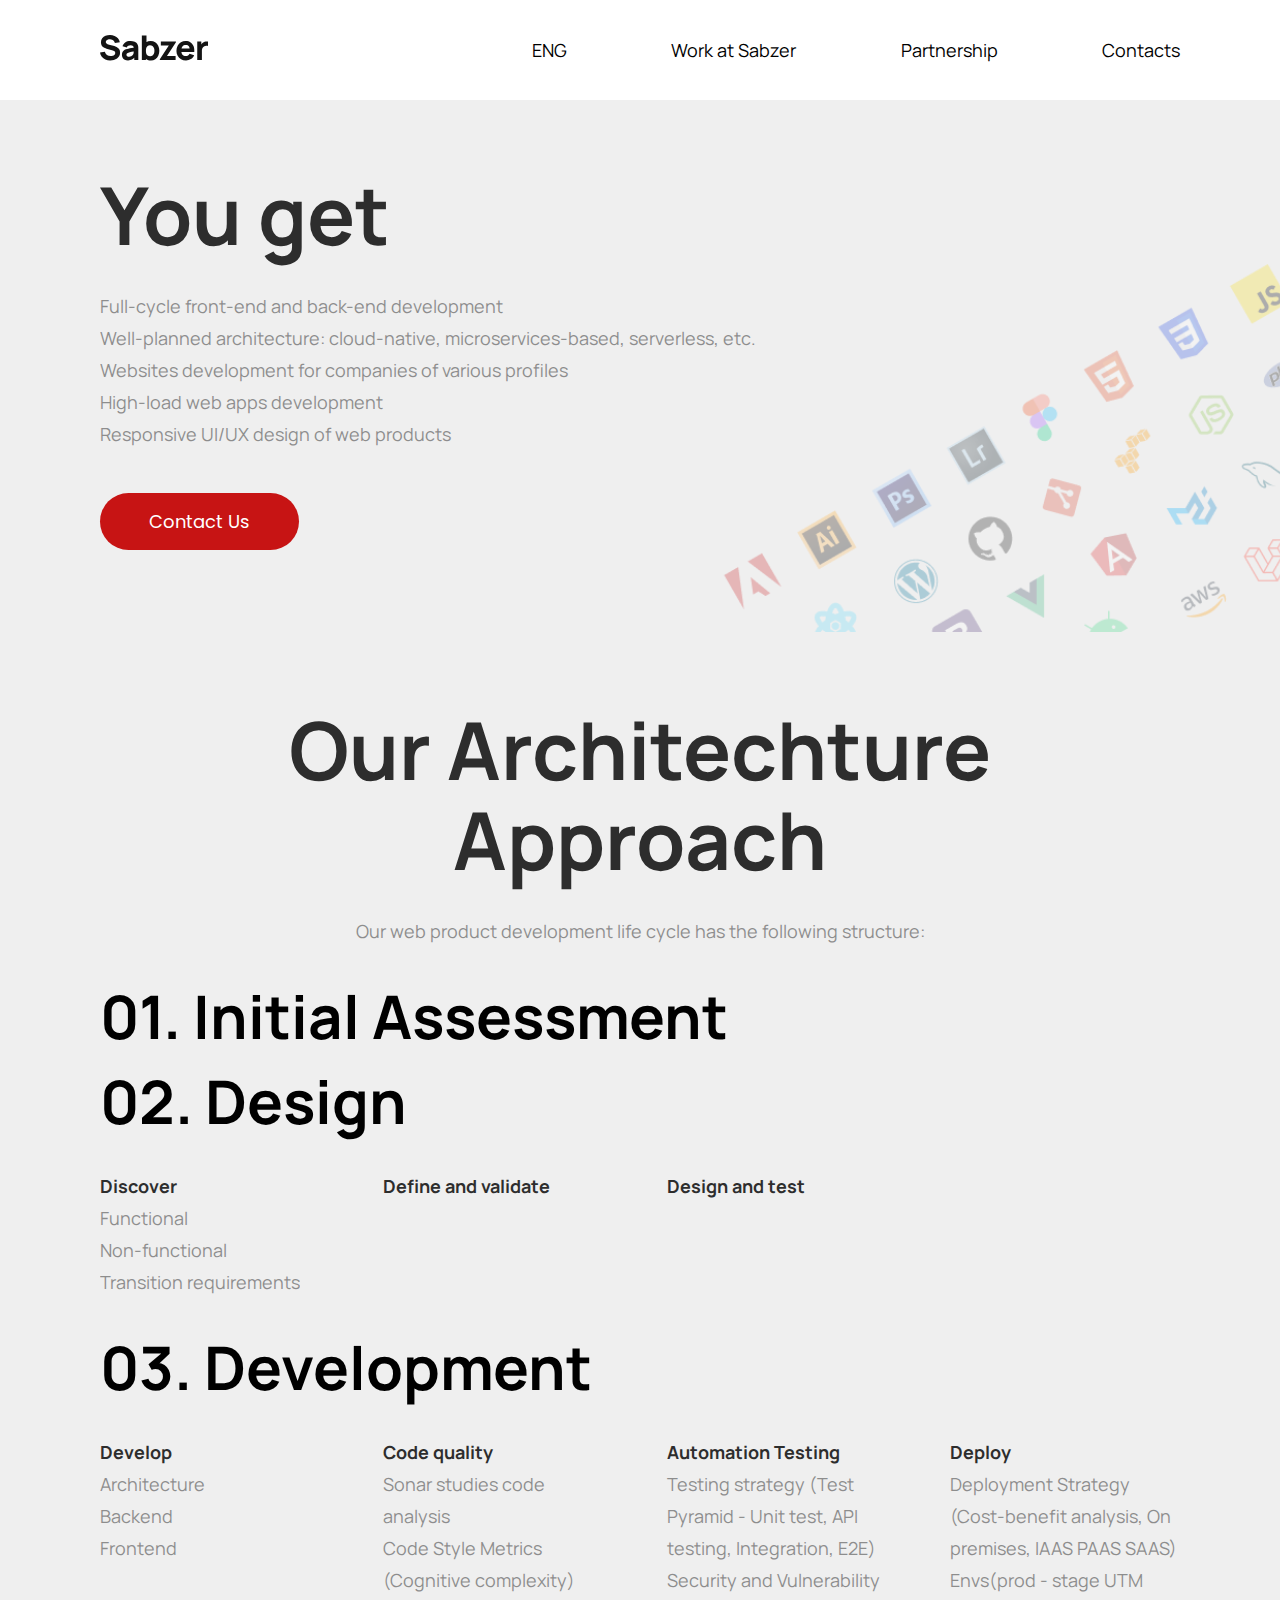
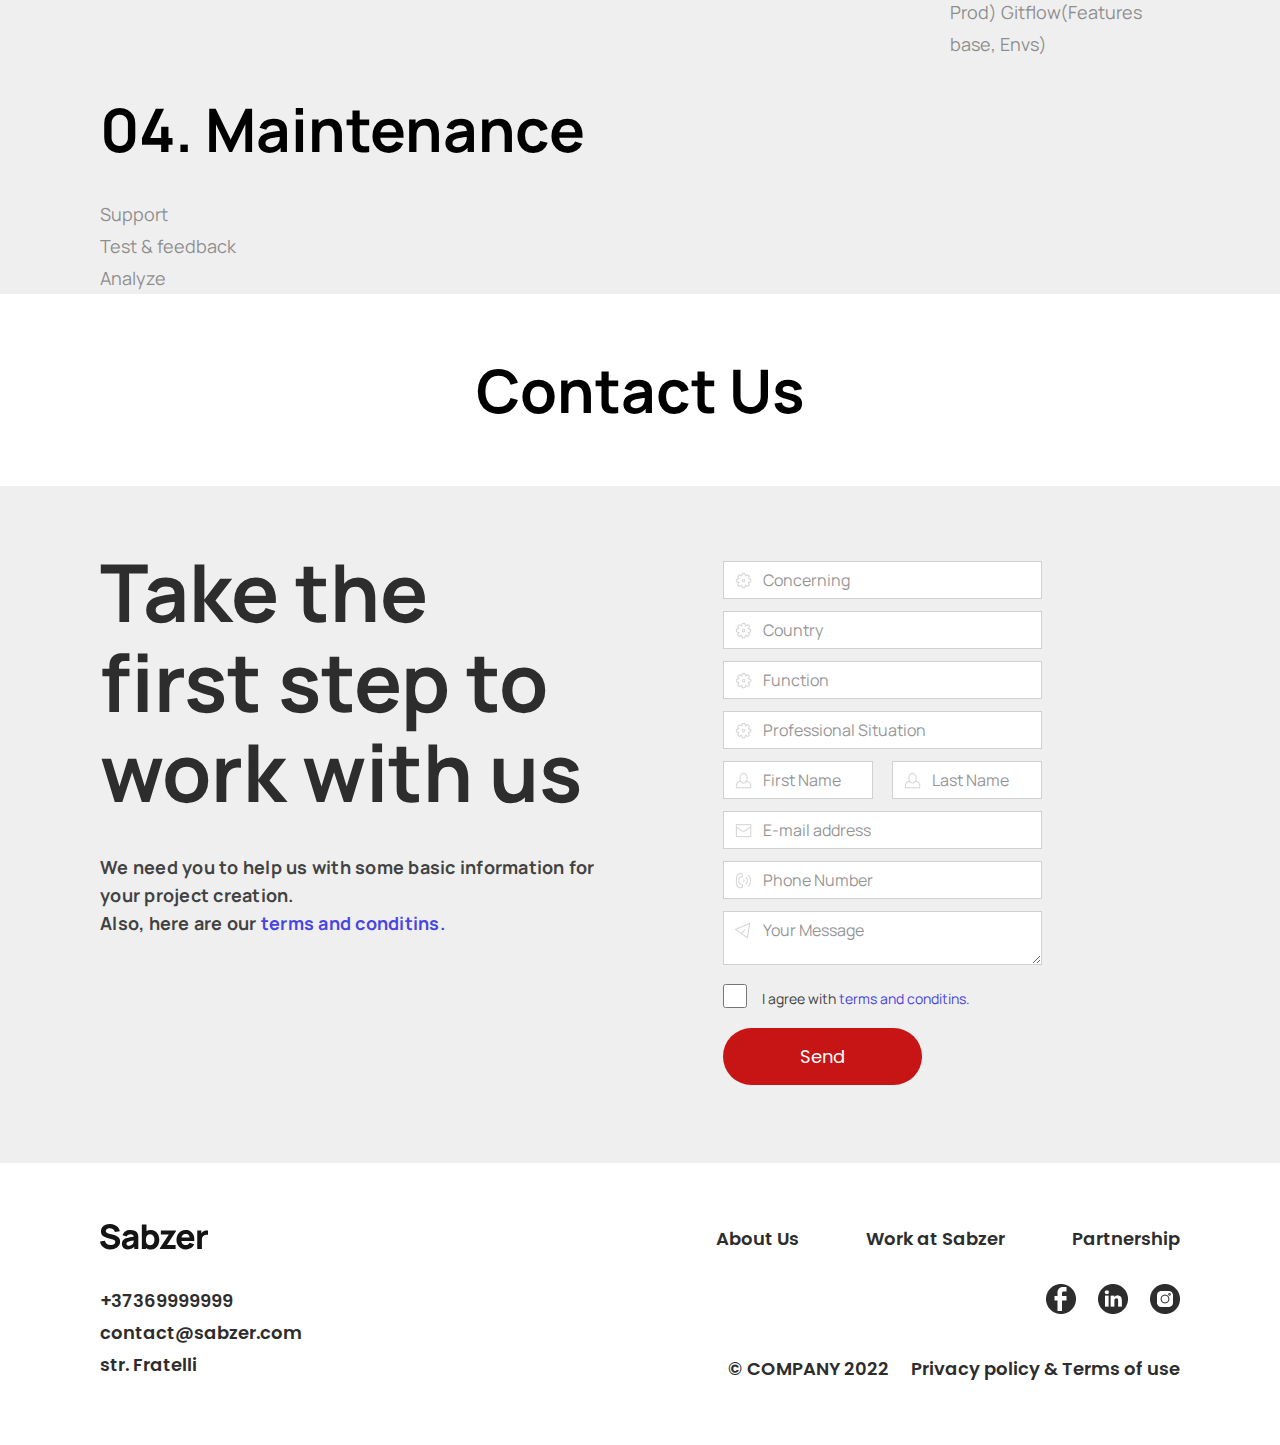
==== commit 5ebd8aae: "update 3" ====
--- a/contact_us.html
+++ b/contact_us.html
@@ -157,50 +157,50 @@
                 <div class="form_2">
                     <form class="group" action="">
                         <div class="input-group">
-                            <input type="text" id="Concerning">
+                            <input type="text" id="Concerning" required>
 
                             <label for="Concerning"><img src="./img/settings.png" alt="">Concerning</img></label>
                         </div>
 
                         <div class="input-group">
-                            <input type="text" id="Country">
+                            <input type="text" id="Country" required>
                             <label for="Country"><img src="./img/settings.png" alt="">Country</label>
                         </div>
 
                         <div class="input-group">
-                            <input type="text" id="Function">
+                            <input type="text" id="Function" required>
                             <label for="Function"><img src="./img/settings.png" alt="">Function</label>
                         </div>
 
                         <div class="input-group">
-                            <input type="text" id="Professional">
+                            <input type="text" id="Professional"required>
                             <label for="Professional"><img src="./img/settings.png" alt="">Professional
                                 Situation</label>
                         </div>
                         <div class="columne">
                             <div class="input-group">
-                                <input type="text" id="First">
+                                <input type="text" id="First"required>
                                 <label for="First"><img src="./img/user.png" alt="">First Name</label>
                             </div>
 
                             <div class="input-group">
-                                <input type="text" id="Last">
+                                <input type="text" id="Last" required>
                                 <label for="Last"><img src="./img/user.png" alt="">Last Name</label>
                             </div>
                         </div>
                         <div class="input-group">
-                            <input type="text" id="E-mail">
+                            <input type="text" id="E-mail" required>
                             <label for="E-mail"><img src="./img/email.png" alt="">E-mail address</label>
                         </div>
 
                         <div class="input-group">
-                            <input type="text" id="Phone">
+                            <input type="text" id="Phone" required>
                             <label for="Phone"><img src="./img/phon.png" alt="">Phone Number</label>
                         </div>
 
                         <div class="input-group">
-                            <textarea id="message" rows="2"></textarea>
-                            <label for="message"><img src="./img/telegram.png" alt="">Your Message</label>
+                            <textarea id="message" rows="2" required></textarea>
+                            <label for="message"><img src="./img/telegram.png" alt="" >Your Message</label>
                         </div>
                         <div class="input-group">
                             <label class="checkbox" for="myCheckboxId">
@@ -212,7 +212,7 @@
 
                     </form>
                     <div id="button_contact" >
-                        <a class="button btn" >Send</a>
+                        <a class="button " >Send</a>
                     </div>
                 </div>
 
--- a/style/css.css
+++ b/style/css.css
@@ -145,69 +145,6 @@
     transform: scale(1.2);
 }
 
-@media screen and (max-width:1024px) {
-    .menu {
-        width: 60%;
-    }
-
-}
-
-@media screen and (max-width:1024px) {
-    .menu {
-        width: 80%;
-    }
-
-}
-
-@media screen and (max-width:768px) {
-    body {
-        overflow-x: hidden;
-    }
-
-    .menu {
-        position: absolute;
-        right: 0px;
-        height: 50vh;
-        top: 100px;
-        background-color: #FFFFFF;
-        display: flex;
-        flex-direction: column;
-        align-items: center;
-        width: 60%;
-        transform: translateX(100%);
-        transition: transform 0.5s ease-in;
-        display: none;
-    }
-
-    .menu a:hover {
-        padding: 0;
-        background: transparent;
-    }
-
-    .menu li {
-        opacity: 0;
-    }
-
-    .burgher {
-        display: block;
-    }
-    .nav-active{
-        display: flex;
-    }
-}
-
-@media screen and (max-width:460px) {
-
-    .container,
-    .navbar {
-        margin: 0 25px;
-    }
-}
-
-.nav-active {
-    transform: translateX(0%);
-}
-
 @keyframes navLinkFade {
     from {
         opacity: 0;
@@ -219,7 +156,6 @@
         transform: translateX(0px);
     }
 }
-
 
 .toggle .line1 {
     transform: rotate(-45deg) translate(-5px, 6px);
@@ -295,63 +231,7 @@
     padding-top: 10px;
     color: #F0F0F0;
 }
-@media screen and (max-width:1040px) {
-    .row .info-1{
-    font-size: 14px;
-    line-height: 30px;
-    }
-
-}
-
-@media screen and (max-width:915px) {
-    .intro-1 .title{
-        font-size: 60px;
-
-    }
-    .intro-1 .text{
-        font-size: 14px;
-    }
-    .row .info-1{
-        font-size: 12px;
-        line-height: 25px;
-        }
-
-}
-
-
-@media screen and (max-width:775px) {
-    .intro .info{
-        width: 265px;
-        padding-top: 35px;
-        
-    }
-    .intro-1 .title ,.title{
-        font-size: 40px;
-        line-height: 45px;
-    }
-    .intro-1 .text,.info-1{
-        padding-top: 10px;
-        
-    }
-    
-    .intro{
-        height: 50vh;
-    }
-    .intro-1{
-        height: 100%;
-       
-    }
-    .intro-1 .info{
-        margin-right: 40px;
-    }
-    .intro-1 .row{
-        padding: 40px 0 40px 0;
-        display:inline-table;
-    }
-    .row .info-1{
-        line-height: 20px;
-    }
-}
+
 /*silizare servicii__________________________________________________________________________________________*/
 
 
@@ -406,52 +286,6 @@
     background-size: cover;
     display: inline-block;
 }
-@media screen and (max-width:1040px) {
-    .servicii{
-        height: 100%;
-    }
-    .service {
-        width: 40%;
-        height: 100%;
-        justify-content: space-between;
-        margin-top: 30px;
-    }
-    .services{
-        padding-top: 0;
-    }
-    
-
-
-}
-
-@media screen and (max-width:775px) {
-    .service .box{
-        height: 100px;
-    }
-    .service .box img{
-        width: 100px;
-       
-    }
-   
-    .text,
-    .service .text{
-        margin: 0;
-        font-size: 12px;
-        line-height: 25px;
-
-    }
-    .service .title{
-        font-size: 14px;
-    }
-    
-}
-
-
-@media screen and (max-width:425px) {
-    .service .box img{
-        transform: scale(0.7);
-    }
-}
 
 
 
@@ -481,28 +315,6 @@
     background-size: cover;
 
 }
-@media screen and (max-width:1200px) {
-.box_img{
-    width: 30%;
-    align-items: center;
-}
-}
-
-@media screen and (max-width:768px) {
-    .box_img{
-        width: 35%;
-    }
-    }
-
-    @media screen and (max-width:425px) {
-        .box_img{
-            width: 100%;
-        }
-        .box_img img{
-            transform: scale(0.7);
-        }
-        }
-
 
 /*silizare baner__________________________________________________________________________________________*/
 
@@ -551,15 +363,7 @@
 }
 
 
-@media screen and (max-width:775px) {
- .btn a, .button{
-    font-size: 16px;
-    padding: 10px 30px;
-   }
-   .btn{
-    padding: 25px 0 45px 0;
-   }
-    }
+
 
 /*silizare footer__________________________________________________________________________________________*/
 
@@ -618,62 +422,6 @@
 
 }
 
-@media screen and (max-width:1040px) {
-    .footer_info,
-    .contact_row {
-        padding: 0;
-     
-    }
-
-    .footer_right li a {
-        margin-left: 5px;
-        
-    }
-    .line1{
-        text-align: right;
-    }
-.footer_info ul li a  ,div{
-    justify-content: space-between;
-    font-size: 12px;
-}
-}
-@media screen and (max-width:650px) {
-    .footer_info{
-        display: unset;
-    flex-flow: unset;
- justify-content: none;
-
-    }
-    .line1{
-        text-align: left;
-    }
-    .line2 {
-        text-align: left;
-        margin-top: 10px;
-    }
-    .footer_right li a {
-        margin: 10px 10px 0 0;
-        
-    }
-    .line2 li{
-        padding-right: 10px;
-    }
-    .privacy li{
-        font-size: 10px;
-    }
-    .privacy li a{
-        padding-bottom: 20px;
-    }
-    
-}
-
-@media screen and (max-width:425px) {
-.footer{
-    height: 75vh;
-}
-}
-
-
 /*silizare background page Contact Us __________________________________________________________________________________________*/
 
 .intro_2 {
@@ -704,23 +452,8 @@
 
 
 }
-@media screen and (max-width:775px) {
-
-.intro_2 .text {
-    width: 50%;
-}
-.intro_2 .info {
-    padding-top: 25px;
-    width: 100%;
-}
-}
-@media screen and (max-width:425px) {
-
-    .intro_2 .text {
-        width: 35%;
-    }
-
-}
+
+
 /*silizare Description_________________________________________________________________________________________*/
 
 
@@ -792,34 +525,6 @@
     box-sizing: border-box;
 }
 
-
-@media screen and (max-width:1024px) {
-    .subtitle {
-        font-size: 30px;
-        line-height: normal;
-        padding-top: 53px;
-    
-    }
-
-
-   
-}
-
-@media screen and (max-width:768px) {
-    .d_item .text , .d_item .title{
-        font-size: 12px;
-    }
-    .subtitle{
-        font-size: 18px;
-        padding-top: 20px;
-    }
-    .D_info{
-        padding-top: 10px;
-    }
-    .general{
-        padding-top: 25px;
-    }
-}
 
 
 
@@ -996,63 +701,6 @@
 
 
 
-
-@media screen and (max-width:1280px) {
-
-}
-@media screen and (max-width:1024px) {
-.contact_us .subtitle{
-    font-size: 60px;
-}
-
-.contact_form .form_succes .title{
-    padding-top: 100px;
-}
-.contact_form .form_succes .text {
-    padding-bottom: 100px;
-}
-
-}
-@media screen and (max-width:775px) {
-  
-    .contact_us .subtitle{
-        font-size: 40px;
-        padding: 40px 0;
-    }
-  
-    .container .row{
-        justify-content: left;
-        display: unset;
-    }
-    
-    .container .form , .container .text {
-        width: 100%;
-        padding-right: 100px;
-    }
-    .now{
-        display: none!important;
-    }
-      
-    
-    }
-    @media screen and (max-width:545px) {
-        .container .form , .container .text {
-            padding:0;
-        }
-    }
-
-    @media screen and (max-width:425px) {
-        .contact_us .subtitle{
-            font-size: 30px;
-            padding: 20px 0;
-        }
-        .form_2 form{
-            width: 90%;
-        }
-        
-       
-        }
-
 /*silizare _Contacts_________________________________________________________________________________________*/
 
 
@@ -1089,18 +737,6 @@
     max-width: 535px;
 }
 
-@media screen and (max-width:1024px) {
-    .contacts .row{
-        display: unset;
-    }
-    .contact_info {
-        font-size: 14px;
-    }
-    .contact_title img {
-        margin-bottom: 30px;
-        width: 50%;
-    }
-}
 
 /*silizare _Work background_________________________________________________________________________________________*/
 
@@ -1187,44 +823,396 @@
     padding: 0;
 }
 
-@media screen and (max-width:1100px) {
-    .refer_friend{
+
+
+/*responsive----------------------------------------------------*/
+
+
+@media screen and (max-width:1200px) {
+    .box_img{
+        width: 30%;
+        align-items: center;
+    }
+    }
+
+    @media screen and (max-width:1100px) {
+        .refer_friend{
+            height: 100%;
+            
+        }
+        .refer_friend .row{
+            padding: 0;
+        }
+        .btn .refer{
+    margin: 0;
+        }
+        .refer_title{
+            font-size: 35px;
+            line-height: 45px
+        }
+    }
+    
+
+@media screen and (max-width:1040px) {
+    .row .info-1{
+    font-size: 14px;
+    line-height: 30px;
+    }
+
+    .servicii{
         height: 100%;
-        
-    }
-    .refer_friend .row{
-        padding: 0;
-    }
-    .btn .refer{
-margin: 0;
-    }
-    .refer_title{
-        font-size: 35px;
-        line-height: 45px
-    }
-}
-
-
-
-
-/*responsive----------------------------------------------------*/
-
-@media screen and (max-width:1040px) {
-
+    }
+    .service {
+        width: 40%;
+        height: 100%;
+        justify-content: space-between;
+        margin-top: 30px;
+    }
+    .services{
+        padding-top: 0;
+    }
     .container{
         padding:60px 0 60px 0;
     }
+    
+
+}
+
+@media screen and (max-width:1024px) {
+    .menu {
+        width: 80%;
+    }
+
+    .subtitle {
+        font-size: 30px;
+        line-height: normal;
+        padding-top: 53px;
+    
+    }
+
+
+    .contact_us .subtitle{
+        font-size: 60px;
+    }
+    
+    .contact_form .form_succes .title{
+        padding-top: 100px;
+    }
+    .contact_form .form_succes .text {
+        padding-bottom: 100px;
+    }
+     .contacts .row{
+        display: unset;
+    }
+    .contact_info {
+        font-size: 14px;
+    }
+    .contact_title img {
+        margin-bottom: 30px;
+        width: 50%;
+    }
+
 }
 
 @media screen and (max-width:915px) {
-    .container{
-        padding:40px 0 40px 0;
-    }
-}
-
-    @media screen and (max-width:775px) {
-        .container{
-            padding:30px 0 30px 0;
+    .menu {
+        width: 60%;
+    }
+
+    .intro-1 .title{
+        font-size: 60px;
+
+    }
+    .intro-1 .text{
+        font-size: 14px;
+    }
+    .row .info-1{
+        font-size: 12px;
+        line-height: 25px;
         }
-    }
-    +
+            .container{
+                padding:40px 0 40px 0;
+            }
+        
+
+
+}
+
+
+@media screen and (max-width:768px) {
+    body {
+        overflow-x: hidden;
+    }
+
+    .menu {
+        position: absolute;
+        right: 0px;
+        height: 50vh;
+        top: 100px;
+        background-color: #FFFFFF;
+        display: flex;
+        flex-direction: column;
+        align-items: center;
+        width: 60%;
+        transform: translateX(100%);
+        transition: transform 0.5s ease-in;
+        display: none;
+    }
+
+    .menu a:hover {
+        padding: 0;
+        background: transparent;
+    }
+
+    .menu li {
+        opacity: 0;
+    }
+
+    .burgher {
+        display: block;
+    }
+    .nav-active{
+        display: flex;
+    }
+
+
+    .intro .info{
+        width: 265px;
+        padding-top: 35px;
+        
+    }
+    .intro-1 .title ,.title{
+        font-size: 40px;
+        line-height: 45px;
+    }
+    .intro-1 .text,.info-1{
+        padding-top: 10px;
+        
+    }
+    
+    .intro{
+        height: 50vh;
+    }
+    .intro-1{
+        height: 100%;
+       
+    }
+    .intro-1 .info{
+        margin-right: 40px;
+    }
+    .intro-1 .row{
+        padding: 40px 0 40px 0;
+        display:inline-table;
+    }
+    .row .info-1{
+        line-height: 20px;
+    }
+
+
+
+    .service .box{
+        height: 100px;
+    }
+    .service .box img{
+        width: 100px;
+       
+    }
+   
+    .text,
+    .service .text{
+        margin: 0;
+        font-size: 12px;
+        line-height: 25px;
+
+    }
+    .service .title{
+        font-size: 14px;
+    }
+
+    .box_img{
+        width: 35%;
+    }
+    .btn a, .button{
+        font-size: 16px;
+        padding: 10px 30px;
+       }
+       .btn{
+        padding: 25px 0 45px 0;
+       }
+
+       .footer_info,
+       .contact_row {
+           padding: 0;
+        
+       }
+   
+       .footer_right li a {
+           margin-left: 5px;
+           
+       }
+       .line1{
+           text-align: right;
+       }
+   .footer_info ul li a  ,div{
+       justify-content: space-between;
+       font-size: 12px;
+   }
+
+   .intro_2 .text {
+    width: 50%;
+}
+.intro_2 .info {
+    padding-top: 25px;
+    width: 100%;
+}
+
+.d_item .text , .d_item .title{
+    font-size: 12px;
+}
+.subtitle{
+    font-size: 18px;
+    padding-top: 20px;
+}
+.D_info{
+    padding-top: 10px;
+}
+.general{
+    padding-top: 25px;
+}
+.contact_us .subtitle{
+    font-size: 40px;
+    padding: 40px 0;
+}
+
+.container .row{
+    justify-content: left;
+    display: unset;
+}
+
+.container .form , .container .text {
+    width: 100%;
+    padding-right: 100px;
+}
+.now{
+    display: none!important;
+}
+  
+.container{
+    padding:30px 0 30px 0;
+}
+    
+}
+
+
+@media screen and (max-width:650px) {
+    .footer_info{
+        display: unset;
+    flex-flow: unset;
+ justify-content: none;
+
+    }
+    .line1{
+        text-align: left;
+    }
+    .line2 {
+        text-align: left;
+        margin-top: 10px;
+    }
+    .footer_right li a {
+        margin: 10px 10px 0 0;
+        
+    }
+    .line2 li{
+        padding-right: 10px;
+    }
+    .privacy li{
+        font-size: 10px;
+    }
+    .privacy li a{
+        padding-bottom: 20px;
+    }
+    
+}
+
+@media screen and (max-width:545px) {
+    .container .form , .container .text {
+        padding:0;
+    }
+}
+
+
+@media screen and (max-width:460px) {
+
+    .container,
+    .navbar {
+        margin: 0 25px;
+    }
+    .service .box img{
+        transform: scale(0.7);
+    }
+    .box_img{
+        width: 100%;
+    }
+    .box_img img{
+        transform: scale(0.7);
+    }
+    .footer{
+        height: 100%;
+    }
+    .intro_2 .text {
+        width: 100%;
+    }
+    .contact_us .subtitle{
+        font-size: 30px;
+        padding: 20px 0;
+    }
+    .form_2 form{
+        width: 90%;
+    }
+}
+
+.nav-active {
+    transform: translateX(0%);
+}
+
+
+
+
+
+
+
+
+
+
+
+
+
+
+
+
+
+
+
+    
+   
+    
+    
+    
+           
+      
+            
+            
+         
+     
+          
+            
+            
+
+           
+              
+         
+            
+          
+            
+            
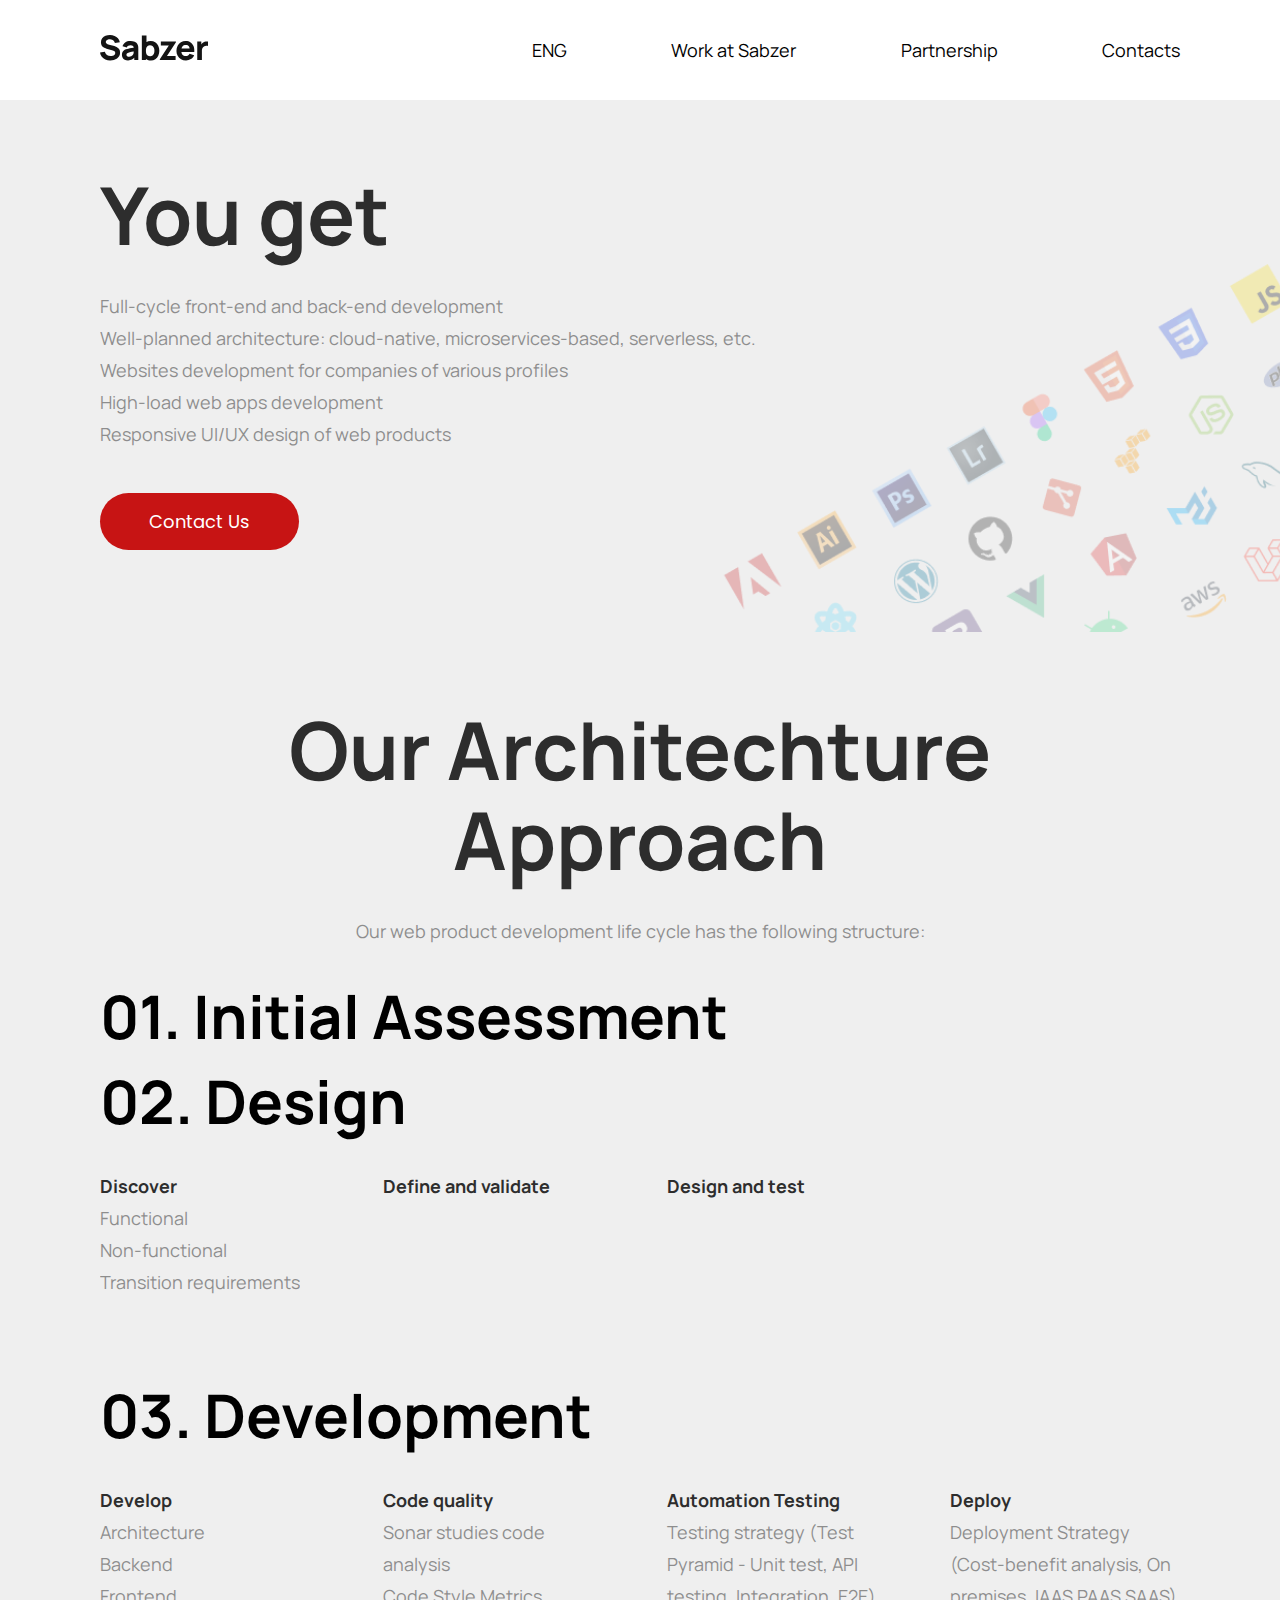
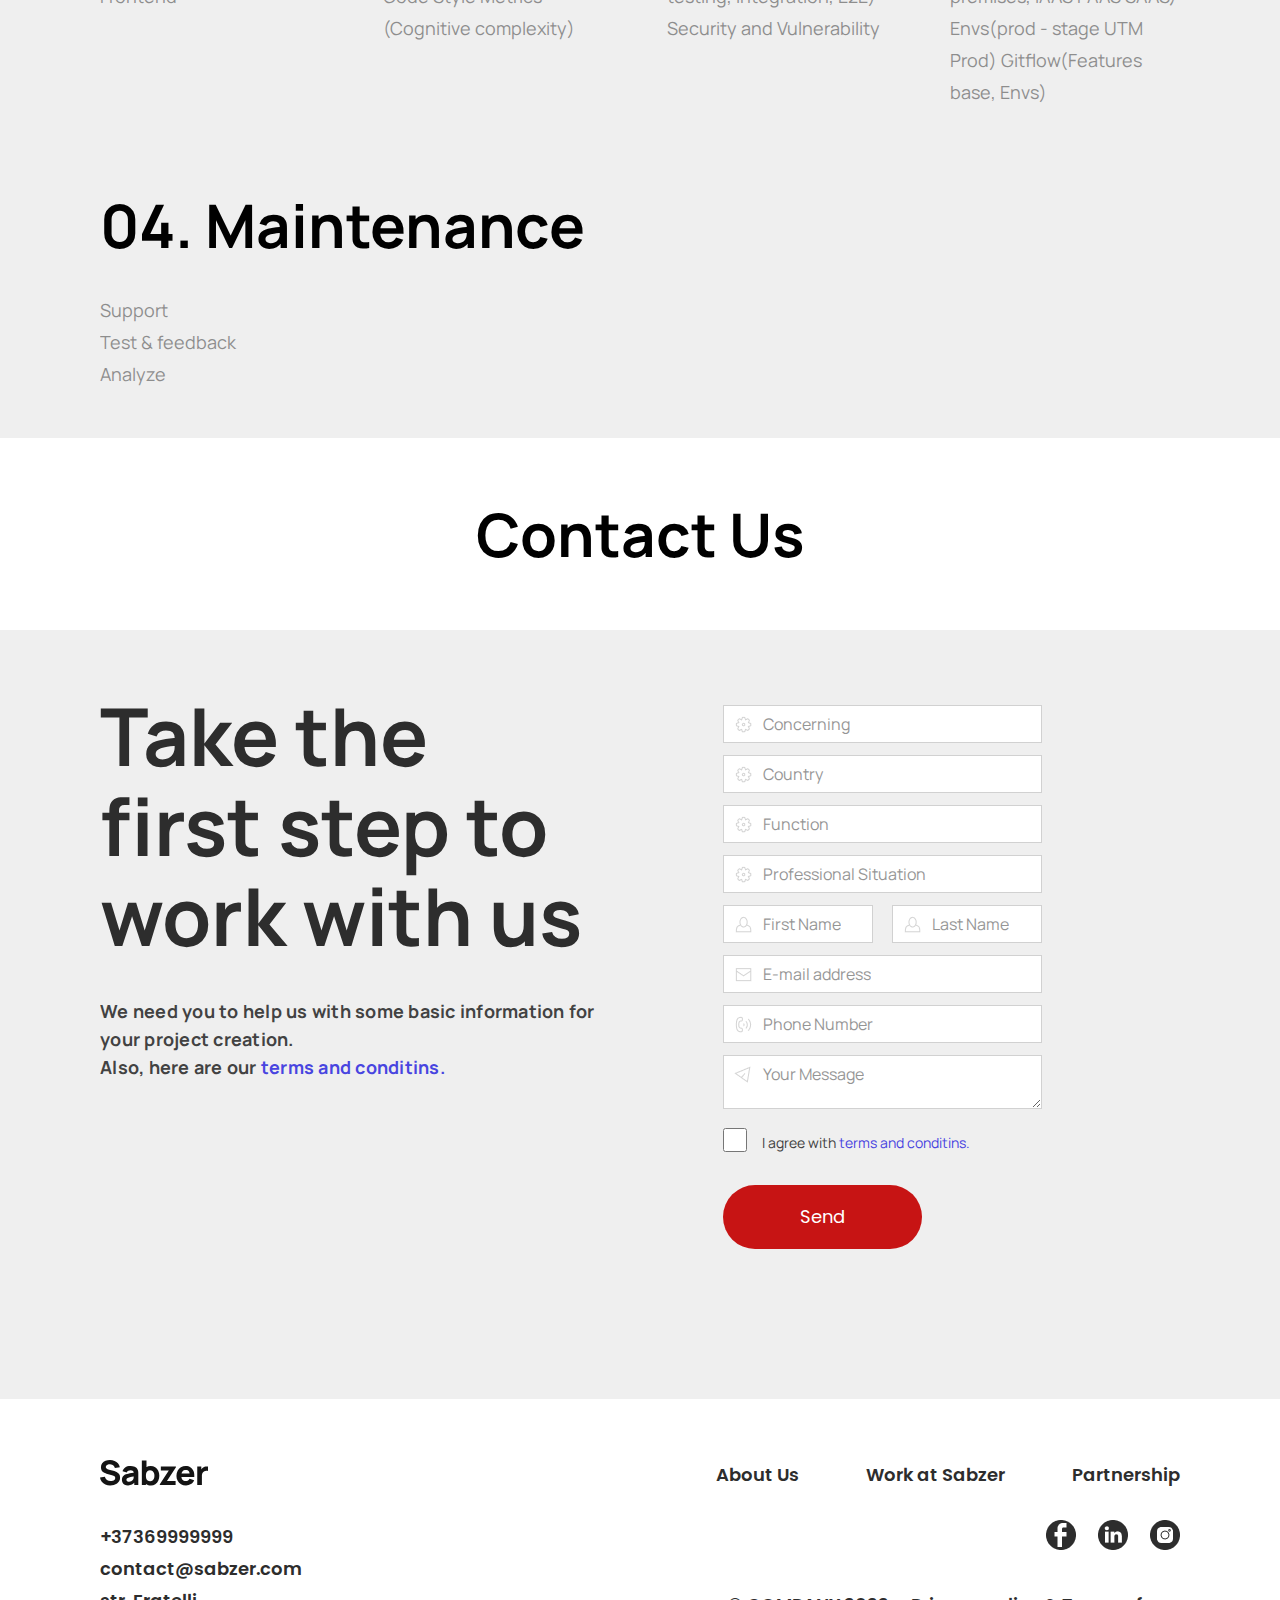
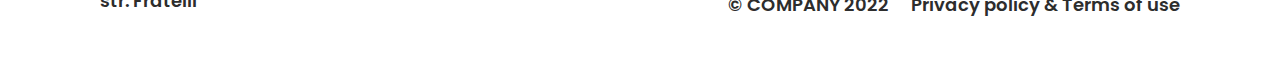
==== commit 6e123715: "update" ====
--- a/contact_us.html
+++ b/contact_us.html
@@ -155,7 +155,7 @@
                 </div>
 
                 <div class="form_2">
-                    <form class="group" action="">
+                    <form class="group" action="mailto:aaw1713tudor@gmail.com" method="post" enctype="text/plain">
                         <div class="input-group">
                             <input type="text" id="Concerning" required>
 
@@ -173,13 +173,13 @@
                         </div>
 
                         <div class="input-group">
-                            <input type="text" id="Professional"required>
+                            <input type="text" id="Professional" required>
                             <label for="Professional"><img src="./img/settings.png" alt="">Professional
                                 Situation</label>
                         </div>
                         <div class="columne">
                             <div class="input-group">
-                                <input type="text" id="First"required>
+                                <input type="text" id="First" required>
                                 <label for="First"><img src="./img/user.png" alt="">First Name</label>
                             </div>
 
@@ -189,8 +189,8 @@
                             </div>
                         </div>
                         <div class="input-group">
-                            <input type="text" id="E-mail" required>
-                            <label for="E-mail"><img src="./img/email.png" alt="">E-mail address</label>
+                            <input type="text" id="Email" required>
+                            <label for="Email"><img src="./img/email.png" alt="">E-mail address</label>
                         </div>
 
                         <div class="input-group">
@@ -200,7 +200,7 @@
 
                         <div class="input-group">
                             <textarea id="message" rows="2" required></textarea>
-                            <label for="message"><img src="./img/telegram.png" alt="" >Your Message</label>
+                            <label for="message"><img src="./img/telegram.png" alt="">Your Message</label>
                         </div>
                         <div class="input-group">
                             <label class="checkbox" for="myCheckboxId">
@@ -209,11 +209,10 @@
                             </label>
                         </div>
 
-
-                    </form>
-                    <div id="button_contact" >
-                        <a class="button " >Send</a>
-                    </div>
+                        <button class="button" id="button_contact" type="submit">Send</button>
+                </div>
+                </form>
+                  
                 </div>
 
             </div>
--- a/style/css.css
+++ b/style/css.css
@@ -422,6 +422,7 @@
 
 }
 
+
 /*silizare background page Contact Us __________________________________________________________________________________________*/
 
 .intro_2 {
@@ -489,7 +490,7 @@
 
 
 .D_info {
-    padding-top: 53px;
+    padding: 53px 0 48px 0;
     justify-content: space-between;
 }
 
@@ -823,6 +824,11 @@
     padding: 0;
 }
 
+
+
+#button_contact{
+    margin-top: 60px;
+}
 
 
 /*responsive----------------------------------------------------*/
@@ -959,6 +965,10 @@
         transition: transform 0.5s ease-in;
         display: none;
     }
+    .nav-active {
+        transform: translateX(0%);
+    }
+    
 
     .menu a:hover {
         padding: 0;
@@ -1061,6 +1071,7 @@
 
    .intro_2 .text {
     width: 50%;
+    opacity: 1;
 }
 .intro_2 .info {
     padding-top: 25px;
@@ -1172,9 +1183,6 @@
     }
 }
 
-.nav-active {
-    transform: translateX(0%);
-}
 
 
 
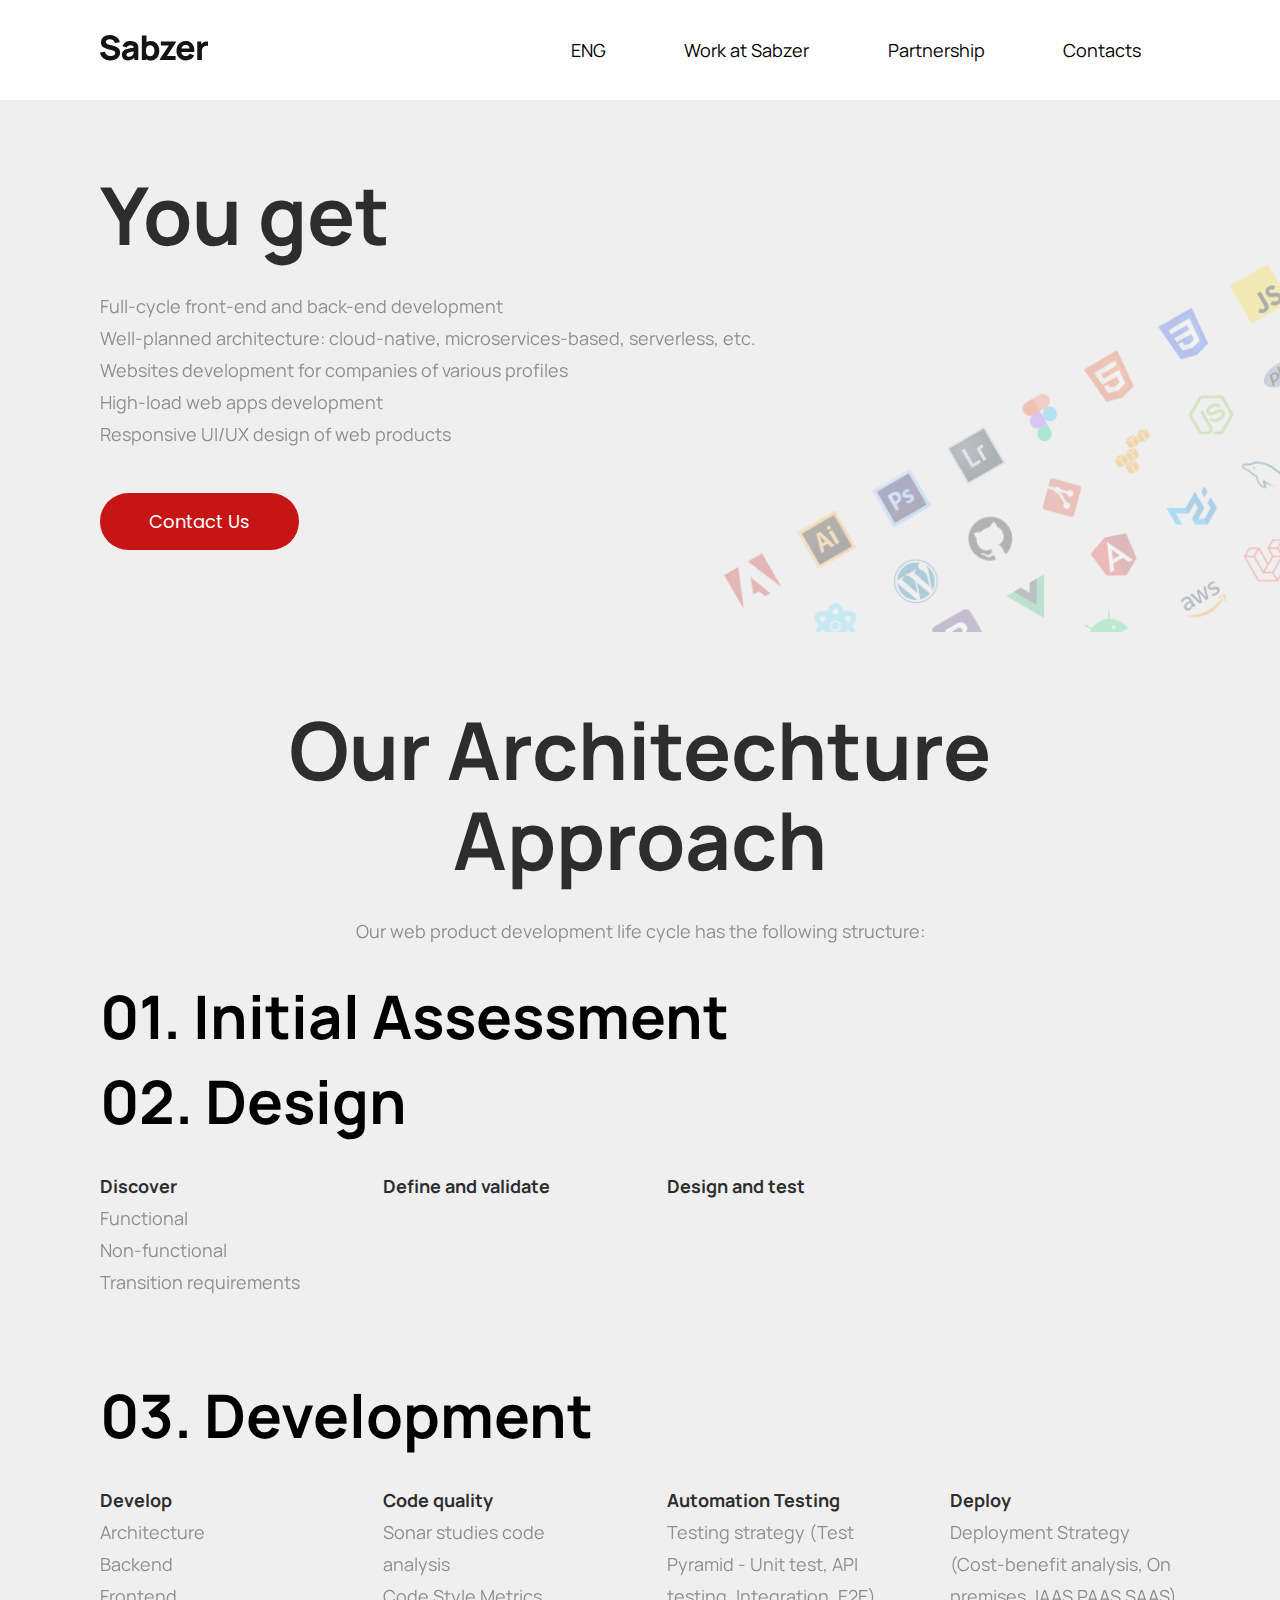
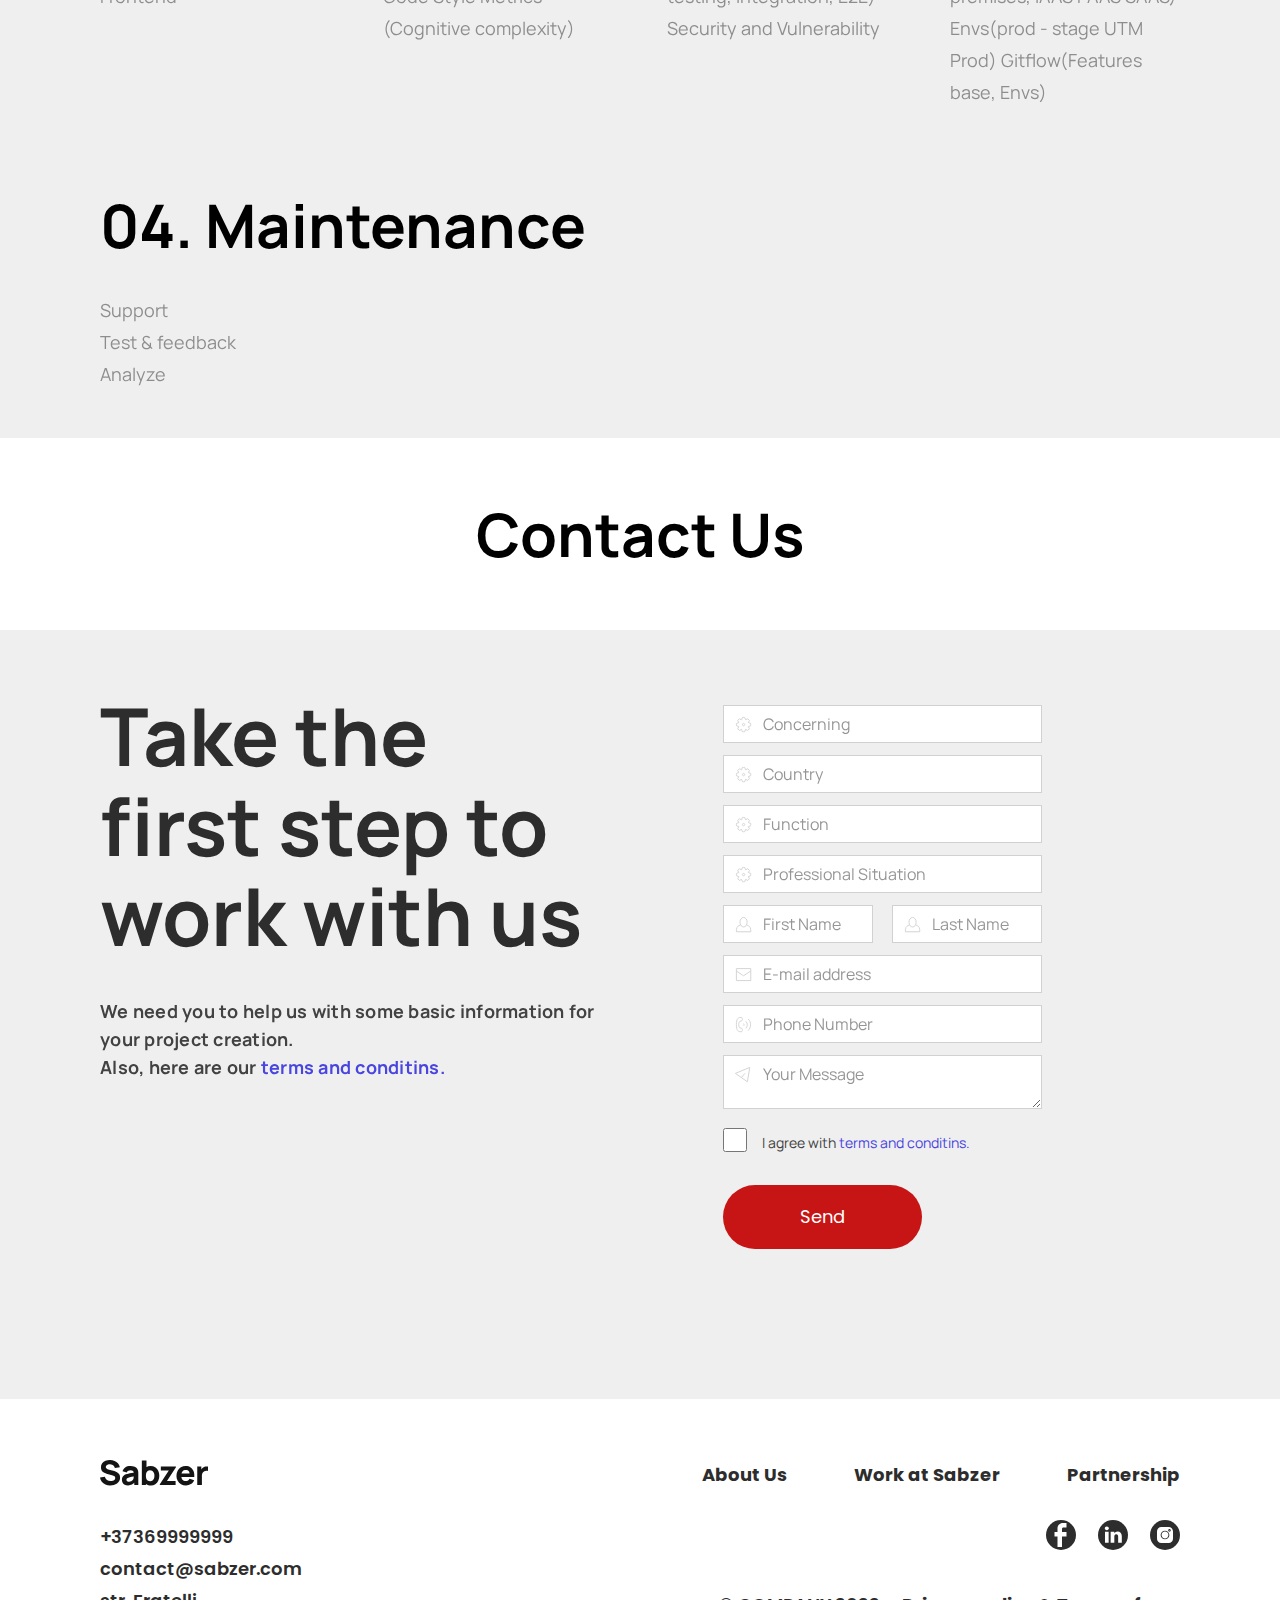
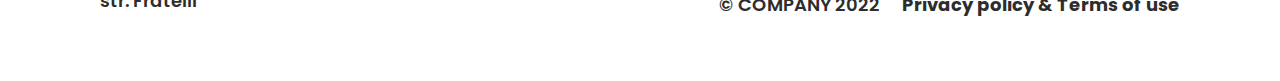
==== commit cdba20d3: "finish!" ====
--- a/contact_us.html
+++ b/contact_us.html
@@ -159,48 +159,48 @@
                         <div class="input-group">
                             <input type="text" id="Concerning" required>
 
-                            <label for="Concerning"><img src="./img/settings.png" alt="">Concerning</img></label>
+                            <label for="Concerning"><img src="./img/settings.svg" alt="">Concerning</img></label>
                         </div>
 
                         <div class="input-group">
                             <input type="text" id="Country" required>
-                            <label for="Country"><img src="./img/settings.png" alt="">Country</label>
+                            <label for="Country"><img src="./img/settings.svg" alt="">Country</label>
                         </div>
 
                         <div class="input-group">
                             <input type="text" id="Function" required>
-                            <label for="Function"><img src="./img/settings.png" alt="">Function</label>
+                            <label for="Function"><img src="./img/settings.svg" alt="">Function</label>
                         </div>
 
                         <div class="input-group">
                             <input type="text" id="Professional" required>
-                            <label for="Professional"><img src="./img/settings.png" alt="">Professional
+                            <label for="Professional"><img src="./img/settings.svg" alt="">Professional
                                 Situation</label>
                         </div>
                         <div class="columne">
                             <div class="input-group">
                                 <input type="text" id="First" required>
-                                <label for="First"><img src="./img/user.png" alt="">First Name</label>
+                                <label for="First"><img src="./img/user.svg" alt="">First Name</label>
                             </div>
 
                             <div class="input-group">
                                 <input type="text" id="Last" required>
-                                <label for="Last"><img src="./img/user.png" alt="">Last Name</label>
+                                <label for="Last"><img src="./img/user.svg" alt="">Last Name</label>
                             </div>
                         </div>
                         <div class="input-group">
                             <input type="text" id="Email" required>
-                            <label for="Email"><img src="./img/email.png" alt="">E-mail address</label>
+                            <label for="Email"><img src="./img/email.svg" alt="">E-mail address</label>
                         </div>
 
                         <div class="input-group">
                             <input type="text" id="Phone" required>
-                            <label for="Phone"><img src="./img/phon.png" alt="">Phone Number</label>
+                            <label for="Phone"><img src="./img/phone_ring.svg" alt="">Phone Number</label>
                         </div>
 
                         <div class="input-group">
                             <textarea id="message" rows="2" required></textarea>
-                            <label for="message"><img src="./img/telegram.png" alt="">Your Message</label>
+                            <label for="message"><img src="./img/telegram.svg" alt="">Your Message</label>
                         </div>
                         <div class="input-group">
                             <label class="checkbox" for="myCheckboxId">
@@ -244,11 +244,12 @@
                         <li><a href="">Partnership</a></li>
                     </ul>
 
-                    <ul class="line2">
-                        <li><a href=""><img src="./img/Facebook.png" alt=""></a></li>
-                        <li><a href=""><img src="./img/Linkedin.png" alt=""></a></li>
-                        <li><a href=""><img src="./img/Instagram.png" alt=""></a></li>
-                    </ul>
+                 
+                <ul class="line2">
+                    <li><a href=""><img src="./img/Facebook.svg"></a></li>
+                    <li><a href=""><img src="./img/Linkedin.svg" alt=""></a></li>
+                    <li><a href=""><img src="./img/Instagram.svg" alt=""></a></li>
+                </ul>
 
                     <ul class="line2">
                         <li>© COMPANY 2022</li>
--- a/style/css.css
+++ b/style/css.css
@@ -1,63 +1,4 @@
-/* manrope-regular - latin */
-@font-face {
-    font-family: 'Manrope';
-    font-style: normal;
-    font-weight: 400;
-    src: local(''),
-        url('../fonts/manrope-v12-latin-regular.woff2') format('woff2'),
-        /* Chrome 26+, Opera 23+, Firefox 39+ */
-        url('../fonts/manrope-v12-latin-regular.woff') format('woff');
-    /* Chrome 6+, Firefox 3.6+, IE 9+, Safari 5.1+ */
-}
-
-/* manrope-600 - latin */
-@font-face {
-    font-family: 'Manrope';
-    font-style: normal;
-    font-weight: 600;
-    src: local(''),
-        url('../fonts/manrope-v12-latin-600.woff2') format('woff2'),
-        /* Chrome 26+, Opera 23+, Firefox 39+ */
-        url('../fonts/manrope-v12-latin-600.woff') format('woff');
-    /* Chrome 6+, Firefox 3.6+, IE 9+, Safari 5.1+ */
-}
-
-/* manrope-700 - latin */
-@font-face {
-    font-family: 'Manrope';
-    font-style: normal;
-    font-weight: 700;
-    src: local(''),
-        url('../fonts/manrope-v12-latin-700.woff2') format('woff2'),
-        /* Chrome 26+, Opera 23+, Firefox 39+ */
-        url('../fonts/manrope-v12-latin-700.woff') format('woff');
-    /* Chrome 6+, Firefox 3.6+, IE 9+, Safari 5.1+ */
-}
-
-/* poppins-regular - latin */
-@font-face {
-    font-family: 'Poppins';
-    font-style: normal;
-    font-weight: 400;
-    src: local(''),
-        url('../fonts/poppins-v20-latin-regular.woff2') format('woff2'),
-        /* Chrome 26+, Opera 23+, Firefox 39+ */
-        url('../fonts/poppins-v20-latin-regular.woff') format('woff');
-    /* Chrome 6+, Firefox 3.6+, IE 9+, Safari 5.1+ */
-}
-
-/* poppins-600 - latin */
-@font-face {
-    font-family: 'Poppins';
-    font-style: normal;
-    font-weight: 600;
-    src: local(''),
-        url('../fonts/poppins-v20-latin-600.woff2') format('woff2'),
-        /* Chrome 26+, Opera 23+, Firefox 39+ */
-        url('../fonts/poppins-v20-latin-600.woff') format('woff');
-    /* Chrome 6+, Firefox 3.6+, IE 9+, Safari 5.1+ */
-}
-
+@import url('https://fonts.googleapis.com/css2?family=Manrope:wght@400;600;700&family=Poppins:wght@400;600;700&display=swap');
 * {
     margin: 0;
     padding: 0;
@@ -100,7 +41,7 @@
 
 .menu {
     display: flex;
-    justify-content: space-between;
+    justify-content: space-around;
     width: 60%;
  
 
@@ -117,7 +58,10 @@
     line-height: 32px;
     font-weight: 400;
     font-size: 18px;
-    transition: all 0.2s ease;
+    transition: all 0.4s ease ;
+    -moz-transition: transform all 0.4s ease;
+    -o-transition: transform all 0.4s ease;
+    -webkit-transition: transform all 0.4s ease;
 
 }
 
@@ -131,6 +75,9 @@
     display: none;
     cursor: pointer;
     transition: all 0.3s ease;
+    -moz-transition: transform all 0.3s ease;
+    -o-transition: transform all 0.3s ease;
+    -webkit-transition: transform all 0.3s ease;
 }
 
 .burgher div {
@@ -139,6 +86,9 @@
     background-color: #2D2D2D;
     margin: 5px;
     transition: all 0.3s ease;
+    -moz-transition: transform all 0.3s ease;
+    -o-transition: transform all 0.3s ease;
+    -webkit-transition: transform all 0.3s ease;
 }
 
 .burgher:hover {
@@ -353,6 +303,9 @@
     line-height: 32px;
     border: 0px;
     transition: all 0.3s ease-in;
+    -moz-transition: transform all 0.3s ease;
+    -o-transition: transform all 0.3s ease;
+    -webkit-transition: transform all 0.3s ease;
 }
 
 .btn a:hover,
@@ -612,6 +565,9 @@
     right: 0;
     opacity: 0.5;
     transition: 0.2s;
+    -moz-transition: transform all 0.2s ease;
+    -o-transition: transform all 0.2s ease;
+    -webkit-transition: transform all 0.2s ease;
 }
 
 .input-group img {
@@ -963,6 +919,9 @@
         width: 60%;
         transform: translateX(100%);
         transition: transform 0.5s ease-in;
+        -moz-transition: transform all 0.5s ease-in;
+        -o-transition: transform all 0.5s ease-in;
+        -webkit-transition: transform all 0.5s ease-in;
         display: none;
     }
     .nav-active {
@@ -1103,7 +1062,7 @@
 
 .container .form , .container .text {
     width: 100%;
-    padding-right: 100px;
+
 }
 .now{
     display: none!important;
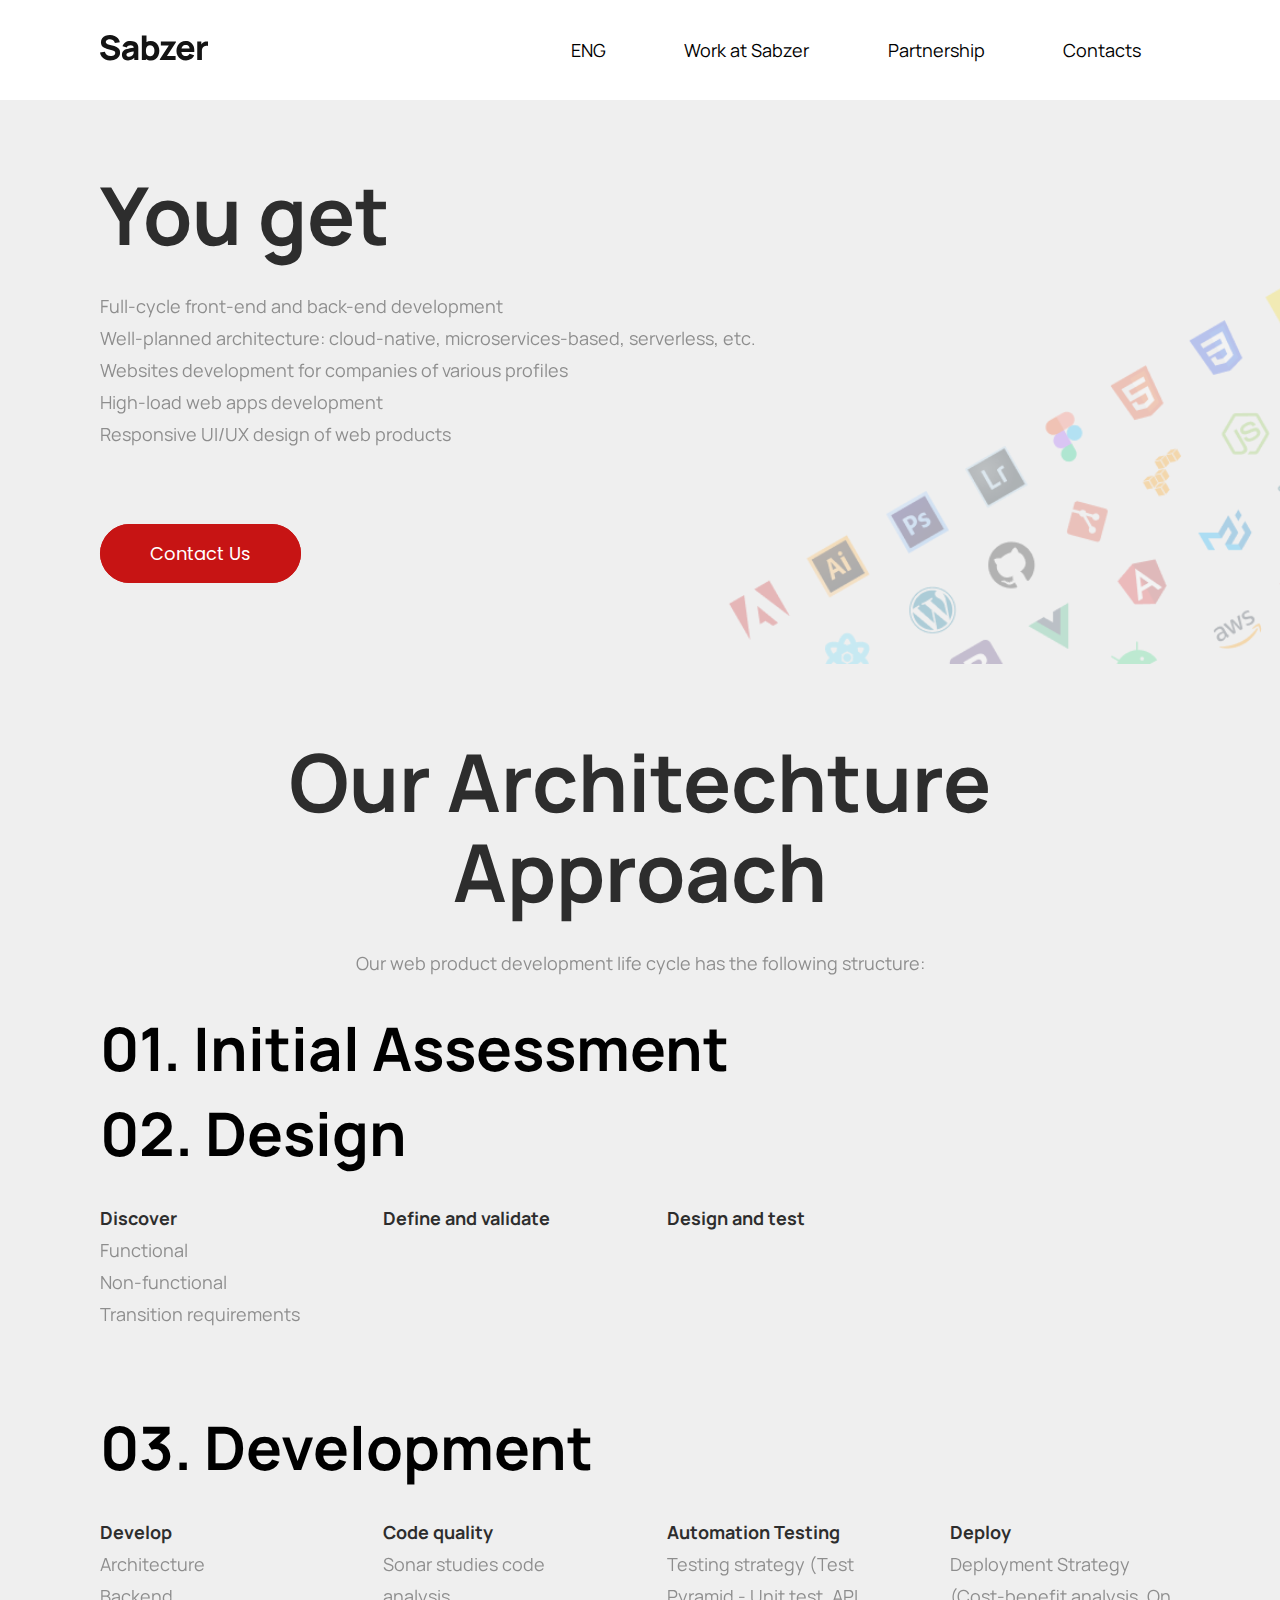
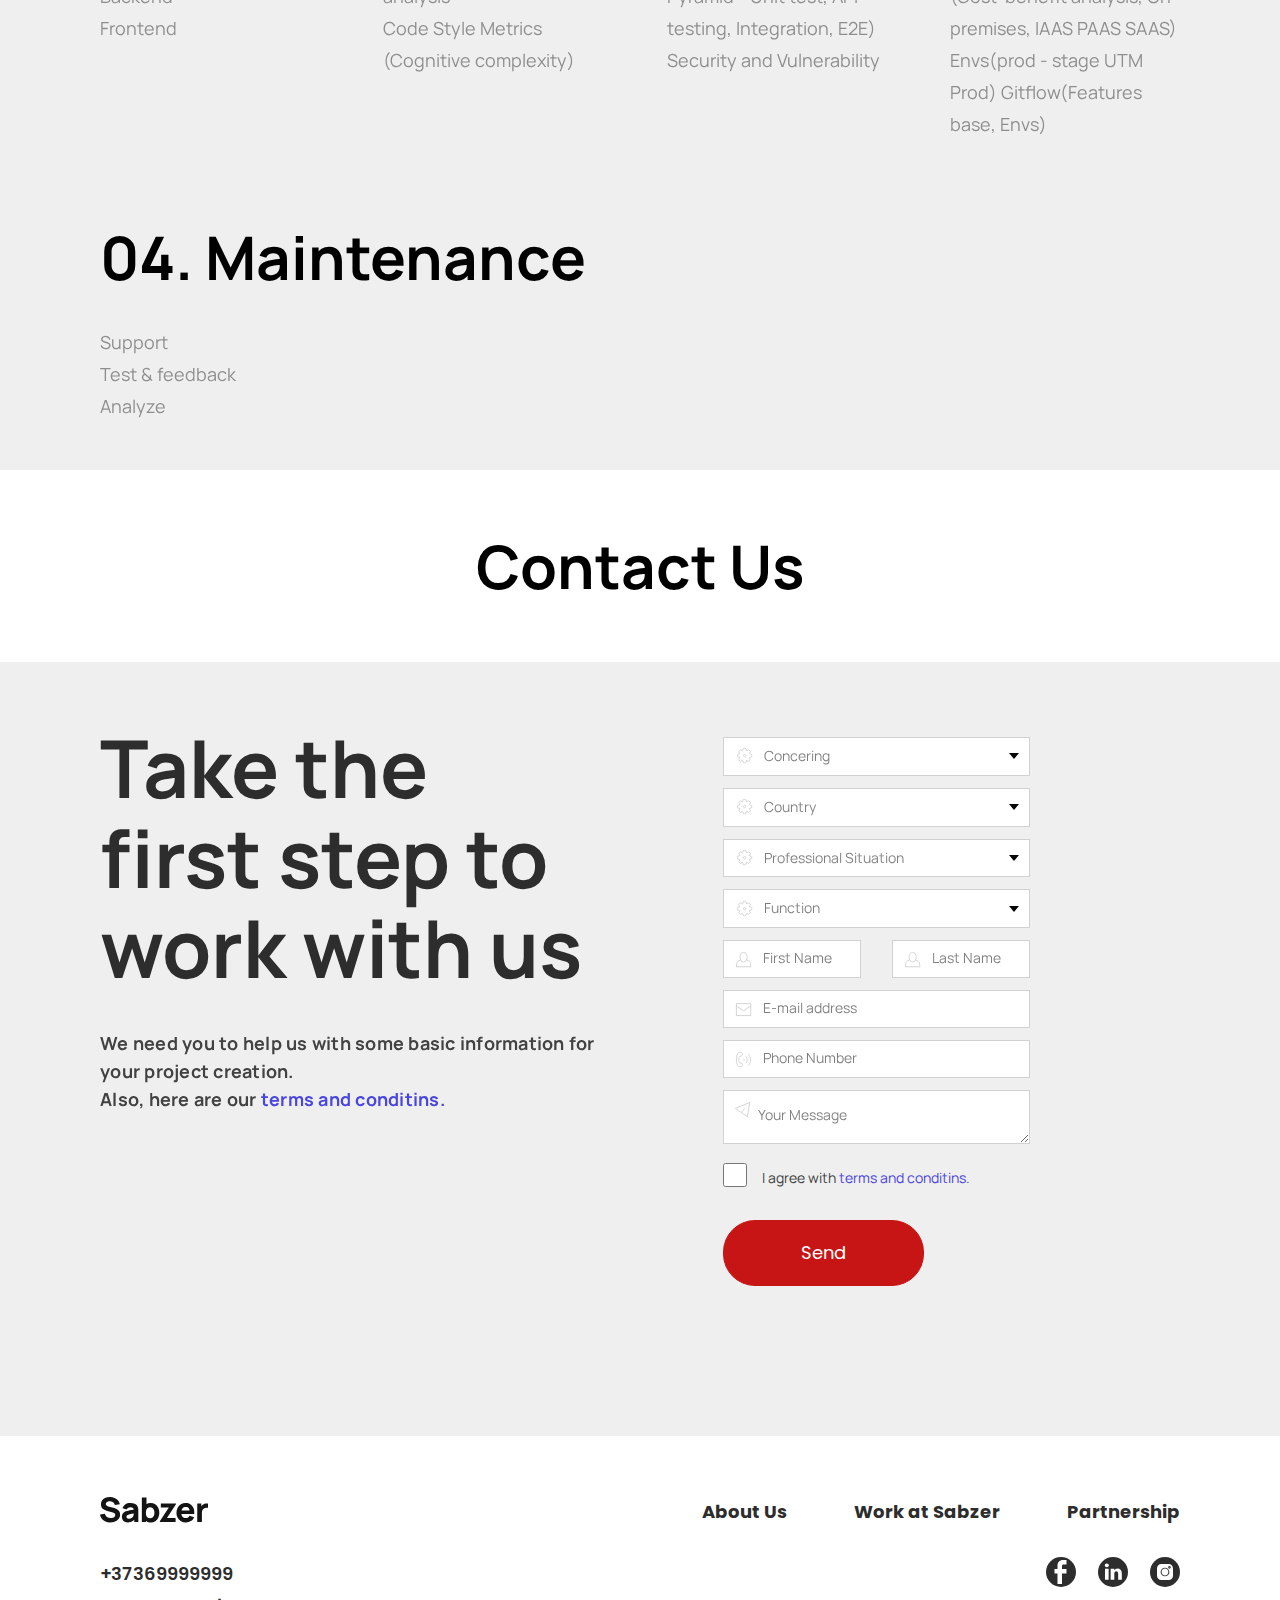
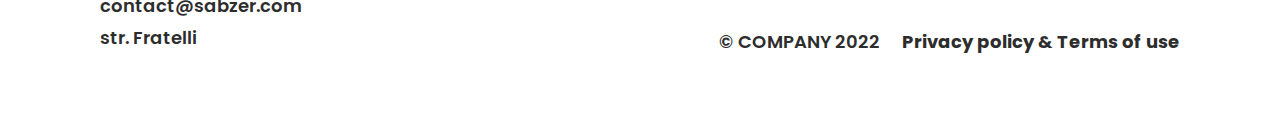
==== commit 63a78a60: "Dropdown" ====
--- a/contact_us.html
+++ b/contact_us.html
@@ -8,6 +8,7 @@
     <link rel="stylesheet" href="./style/css.css">
     <link rel="stylesheet" href="path/to/font-awesome/css/font-awesome.min.css">
     <title>Document</title>
+
 </head>
 
 <body>
@@ -156,27 +157,211 @@
 
                 <div class="form_2">
                     <form class="group" action="mailto:aaw1713tudor@gmail.com" method="post" enctype="text/plain">
-                        <div class="input-group">
-                            <input type="text" id="Concerning" required>
-
-                            <label for="Concerning"><img src="./img/settings.svg" alt="">Concerning</img></label>
-                        </div>
-
-                        <div class="input-group">
-                            <input type="text" id="Country" required>
-                            <label for="Country"><img src="./img/settings.svg" alt="">Country</label>
-                        </div>
-
-                        <div class="input-group">
-                            <input type="text" id="Function" required>
-                            <label for="Function"><img src="./img/settings.svg" alt="">Function</label>
-                        </div>
-
-                        <div class="input-group">
-                            <input type="text" id="Professional" required>
-                            <label for="Professional"><img src="./img/settings.svg" alt="">Professional
-                                Situation</label>
-                        </div>
+
+                   
+
+<!-------
+
+                        <div class="input-group">
+                            <div class="selector">
+
+                                <div id="selectField">
+                                    <img src="./img/settings.svg" alt="" class="icon_1">
+                                    <p id="selectText"> Concerning </p>
+                                    <img src="./img/mm.svg" alt="" id="arrowIcon">
+                                </div>
+
+                                <ul id="list" class="hide">
+                                    <li class="option">Personal Data</li>
+                                    <li class="option">Front & Back end development</li>
+                                    <li class="option">Mobile App development</li>
+                                    <li class="option">UX/UI Design</li>
+                                    <li class="option">eCommerce</li>
+                                    <li class="option">Digital marketing</li>
+                                    <li class="option">Partnership proposition</li>
+
+                                </ul>
+                            </div>
+                        </div>
+
+
+                        <div class="input-group">
+                            <div class="selector">
+                                <div id="selectField">
+                                    <img src="./img/settings.svg" alt="" class="icon_1">
+                                    <p id="selectText"> Country </p>
+                                    <img src="./img/mm.svg" alt="" id="arrowIcon">
+                                </div>
+
+                                <ul id="list" class="hide">
+                                    <li class="option">asxaxas</li>
+                                    <li class="option">mare</li>
+                                    <li class="option">asxaxas</li>
+                                    <li class="option">asdsdsdsds</li>
+                                    <li class="option">asxaxas</li>
+                                    <li class="option">ammmmm</li>
+                                    <li class="option">asxaxas</li>
+                                    <li class="option">alllll</li>
+                                    <li class="option">asxaxas</li>
+                                </ul>
+                            </div>
+                        </div>
+
+
+                        <div class="input-group">
+                            <div class="selector">
+                                <div id="selectField">
+                                    <img src="./img/settings.svg" alt="" class="icon_1">
+                                    <p id="selectText"> Professional Situation </p>
+                                    <img src="./img/mm.svg" alt="" id="arrowIcon">
+                                </div>
+
+                                <ul id="list" class="hide">
+                                    <li class="option">asxaxas</li>
+                                    <li class="option">mare</li>
+                                    <li class="option">asxaxas</li>
+                                    <li class="option">asdsdsdsds</li>
+                                    <li class="option">asxaxas</li>
+                                    <li class="option">ammmmm</li>
+                                    <li class="option">asxaxas</li>
+                                    <li class="option">alllll</li>
+                                    <li class="option">asxaxas</li>
+                                </ul>
+                            </div>
+                        </div>
+
+
+                        <div class="input-group">
+                            <div class="selector">
+                                <div id="selectField">
+                                    <img src="./img/settings.svg" alt="" class="icon_1">
+                                    <p id="selectText"> Function </p>
+                                    <img src="./img/mm.svg" alt="" id="arrowIcon">
+                                </div>
+
+                                <ul id="list" class="hide">
+                                    <li class="option">asxaxas</li>
+                                    <li class="option">mare</li>
+                                    <li class="option">asxaxas</li>
+                                    <li class="option">asdsdsdsds</li>
+                                    <li class="option">asxaxas</li>
+                                    <li class="option">ammmmm</li>
+                                    <li class="option">asxaxas</li>
+                                    <li class="option">alllll</li>
+                                    <li class="option">asxaxas</li>
+                                </ul>
+                            </div>
+                        </div>
+                    ---->
+
+                    <div class="input-group">
+
+                        <div class="dropdown">
+                            <div class="select">
+                                <img src="./img/settings.svg" alt="" class="icon_1">
+                                <span class="selected">Concering</span>
+                                <div class="caret"></div>
+                            </div>
+                            <ul class="list">
+                                <li class="option">Personal Data</li>
+                                <li class="option">Front & Back end development</li>
+                                <li class="option">Mobile App development</li>
+                                <li class="option">UX/UI Design</li>
+                                <li class="option">eCommerce</li>
+                                <li class="option">Digital marketing</li>
+                                <li class="option">Partnership proposition</li>
+                            </ul>
+                        </div>
+
+                    </div>
+
+
+                    <div class="input-group">
+
+                        <div class="dropdown">
+                            <div class="select">
+                                <img src="./img/settings.svg" alt="" class="icon_1">
+                                <span class="selected">Country</span>
+                                <div class="caret"></div>
+                            </div>
+                            <ul class="list">
+                                <li>Germany</li>
+                                <li>Turkey</li>
+                                <li>Romania</li>
+                                <li>Other</li>
+                            </ul>
+                        </div>
+
+                    </div>
+
+                    <div class="input-group">
+
+                        <div class="dropdown">
+                            <div class="select">
+                                <img src="./img/settings.svg" alt="" class="icon_1">
+                                <span class="selected">Professional Situation</span>
+                                <div class="caret"></div>
+                            </div>
+                            <ul class="list">
+                                <li>Employee</li>
+                                <li>Freelance</li>
+                                <li>Student</li>
+
+                            </ul>
+                        </div>
+
+                    </div>
+
+
+                    <div class="input-group">
+
+                        <div class="dropdown">
+                            <div class="select">
+                                <img src="./img/settings.svg" alt="" class="icon_1">
+                                <span class="selected">Function</span>
+                                <div class="caret"></div>
+                            </div>
+                            <ul class="list">
+                                <li>Assistants</li>
+
+                                    <li>CEO - President</li>
+                                    
+                                    <li>CFO - Chief Financial Officer</li>
+                                    
+                                    <li>CHRO - Human Resources Director</li>
+                                    
+                                    <li>CIO - IT Director - Development Director</li>
+                                    
+                                    <li>CMO - Chief Marketing Officer</li>
+                                    
+                                    <li>Consulting</li>
+                                    
+                                    <li>COO - Operational Director</li>
+                                    
+                                    <li>CPO - Head of products</li>
+                                    
+                                    <li>CTO - Technical Director</li>
+                                    
+                                    <li>Executive Director</li>
+                                    
+                                    <li>Non Executive Director</li>
+                                    
+                                    <li>PO - Product Owner</li>
+                                    
+                                    <li>Product Director</li>
+                                    
+                                    <li>Reporter - Journalist</li>
+                                    
+                                    <li>Sales Director</li>
+                                    
+                                    <li>Strategy Director</li>
+                                    
+                                    <li>Others</li>
+                            </ul>
+                        </div>
+
+                    </div>
+
                         <div class="columne">
                             <div class="input-group">
                                 <input type="text" id="First" required>
@@ -200,22 +385,30 @@
 
                         <div class="input-group">
                             <textarea id="message" rows="2" required></textarea>
-                            <label for="message"><img src="./img/telegram.svg" alt="">Your Message</label>
-                        </div>
+                            <label for="message">
+                                <p><img src="./img/telegram.svg" alt="">Your Message</p>
+                            </label>
+                        </div>
+
                         <div class="input-group">
                             <label class="checkbox" for="myCheckboxId">
                                 <input class="checkbox__input" type="checkbox" required>
                                 <div class="checkbox__box">I agree with <a href="#"> terms and conditins.</a></div>
                             </label>
                         </div>
+                       
+
+
+
+
 
                         <button class="button" id="button_contact" type="submit">Send</button>
                 </div>
                 </form>
-                  
-                </div>
 
             </div>
+
+        </div>
         </div>
     </section>
 
@@ -244,12 +437,12 @@
                         <li><a href="">Partnership</a></li>
                     </ul>
 
-                 
-                <ul class="line2">
-                    <li><a href=""><img src="./img/Facebook.svg"></a></li>
-                    <li><a href=""><img src="./img/Linkedin.svg" alt=""></a></li>
-                    <li><a href=""><img src="./img/Instagram.svg" alt=""></a></li>
-                </ul>
+
+                    <ul class="line2">
+                        <li><a href=""><img src="./img/Facebook.svg"></a></li>
+                        <li><a href=""><img src="./img/Linkedin.svg" alt=""></a></li>
+                        <li><a href=""><img src="./img/Instagram.svg" alt=""></a></li>
+                    </ul>
 
                     <ul class="line2">
                         <li>© COMPANY 2022</li>
--- a/style/css.css
+++ b/style/css.css
@@ -301,8 +301,8 @@
     font-weight: 400;
     font-size: 18px;
     line-height: 32px;
-    border: 0px;
-    transition: all 0.3s ease-in;
+    border: 1px solid #C71414;
+    transition: all 0.3s ease-in-out;
     -moz-transition: transform all 0.3s ease;
     -o-transition: transform all 0.3s ease;
     -webkit-transition: transform all 0.3s ease;
@@ -310,9 +310,10 @@
 
 .btn a:hover,
 .button:hover {
-    font-weight: 600;
-    font-size: 20px;
-    color: #2D2D2D;
+    box-sizing:content-box;
+    background-color: #FFFFFF;
+    color: #C71414;
+
 }
 
 
@@ -406,6 +407,10 @@
 
 
 }
+.intro_2 .btn{
+--bs-btn-border-width: 0;
+margin-top: 32px;
+}
 
 
 /*silizare Description_________________________________________________________________________________________*/
@@ -536,6 +541,7 @@
 form {
    
     width: 307px;
+    margin-right: 126px;
     padding: 14px 0 60px 0;
 }
 
@@ -545,14 +551,16 @@
 }
 
 input,
-textarea {
+textarea,
+.select {
     width: 100%;
-    padding: 10px 0 10px 10px;
+    padding: 10px 10px 10px 10px;
     outline: 0;
     border: 1px solid #D1D1D1;
     color: #000000;
     background-color: #FFFFFF;
     font-size: 14px;
+    box-sizing: border-box;
 }
 
 label {
@@ -560,11 +568,13 @@
     height: 100%;
     position: absolute;
     align-items: center;
+    color: #000000;
     bottom: -10px;
     left: 40px;
     right: 0;
     opacity: 0.5;
     transition: 0.2s;
+    font-size: 14px;
     -moz-transition: transform all 0.2s ease;
     -o-transition: transform all 0.2s ease;
     -webkit-transition: transform all 0.2s ease;
@@ -574,6 +584,7 @@
     padding-right: 5px;
     position: inherit;
     margin-left: -30px;
+    opacity: 1;
 }
 
 .columne {
@@ -632,6 +643,145 @@
 }
 
 
+/*
+.selector{
+    width: 100%;
+    
+}
+#selectField{
+    display: flex;
+    justify-content: space-between;
+    cursor: pointer;
+    align-items: center;
+    margin-bottom: 10px;
+    position: relative;
+    
+    
+    
+}
+#selectField p
+{
+    opacity: 0.5;
+    margin-left: 30px;
+}
+#arrowIcon{
+    width: 15px;
+    transition: 0.3s ease-in-out;
+   
+}
+.icon_1{
+    padding-right: 5px;
+    position: absolute !important;
+    margin-left: 0 !important;
+}
+#list{
+    width: 100%;
+    background: rgb(255, 255, 255);
+    border-radius: 6px;
+    overflow: hidden;
+    
+
+}
+.option{
+    width: 100%;
+    padding: 10px 20px  ;
+    font-size: 14px;
+    list-style: none;
+    cursor: pointer;
+    box-sizing: border-box;
+}
+.option:hover{
+    background-color:#EFEFEF ;
+}
+
+.hide{
+    display: none;
+}
+
+.rotate{
+    transform: rotate(180deg);
+}
+
+
+
+*/
+
+
+.dropdown{
+    position: relative;
+}
+.dropdown * {
+    box-sizing: border-box;
+}
+.select{
+    width: 100%;
+    display: flex;
+    justify-content: space-between;
+    align-items: center;
+    cursor: pointer;
+    transition: 0.3s;
+}
+
+
+.selected{
+    opacity: 0.5;
+    position: relative;
+    margin-left: 30px;
+}
+.icon_1{
+
+    position: absolute !important;
+    margin-left: 0 !important;
+    opacity: 0.5 !important;
+}
+.caret{
+    width: 0;
+    height: 0;
+    border-left: 5px solid transparent;
+    border-right: 5px solid transparent;
+    border-top: 6px solid #050505;
+    transition: 0.3s;
+}
+.caret-rotate{
+    transform: rotate(180deg);
+}
+.list{
+    list-style: none;
+    padding: 0.2rem 0.5rem;
+    background: #FFFFFF;
+    position: absolute;
+    top: 3rem;
+    left: 50%;
+    width: 100%;
+    transform: translateX(-50%);
+    opacity: 0;
+    display: none;
+    transition: 0.3s;
+    z-index: 1;
+}
+.list li{
+    padding: 5px;
+    cursor: pointer;
+}
+.list li:hover{
+    background: #D1D1D1;
+}
+.active{
+    background:#D1D1D1;
+}
+.list-open{
+    display: block;
+    opacity: 1;
+}
+
+
+
+
+
+
+
+
+
 
 
 .now{
@@ -710,7 +860,7 @@
 }
 
 .work_background .btn {
-    margin: 42px 0 97px 0;
+    padding: 42px 0 79px 0;
 }
 
 .btn .refer {
@@ -777,7 +927,7 @@
 .refer_friend .btn {
     margin: 16px 0 0 0;
     align-items: center;
-    padding: 0;
+    padding: 0 !important;
 }
 
 
@@ -1138,7 +1288,7 @@
         padding: 20px 0;
     }
     .form_2 form{
-        width: 90%;
+        width: 100%;
     }
 }
 
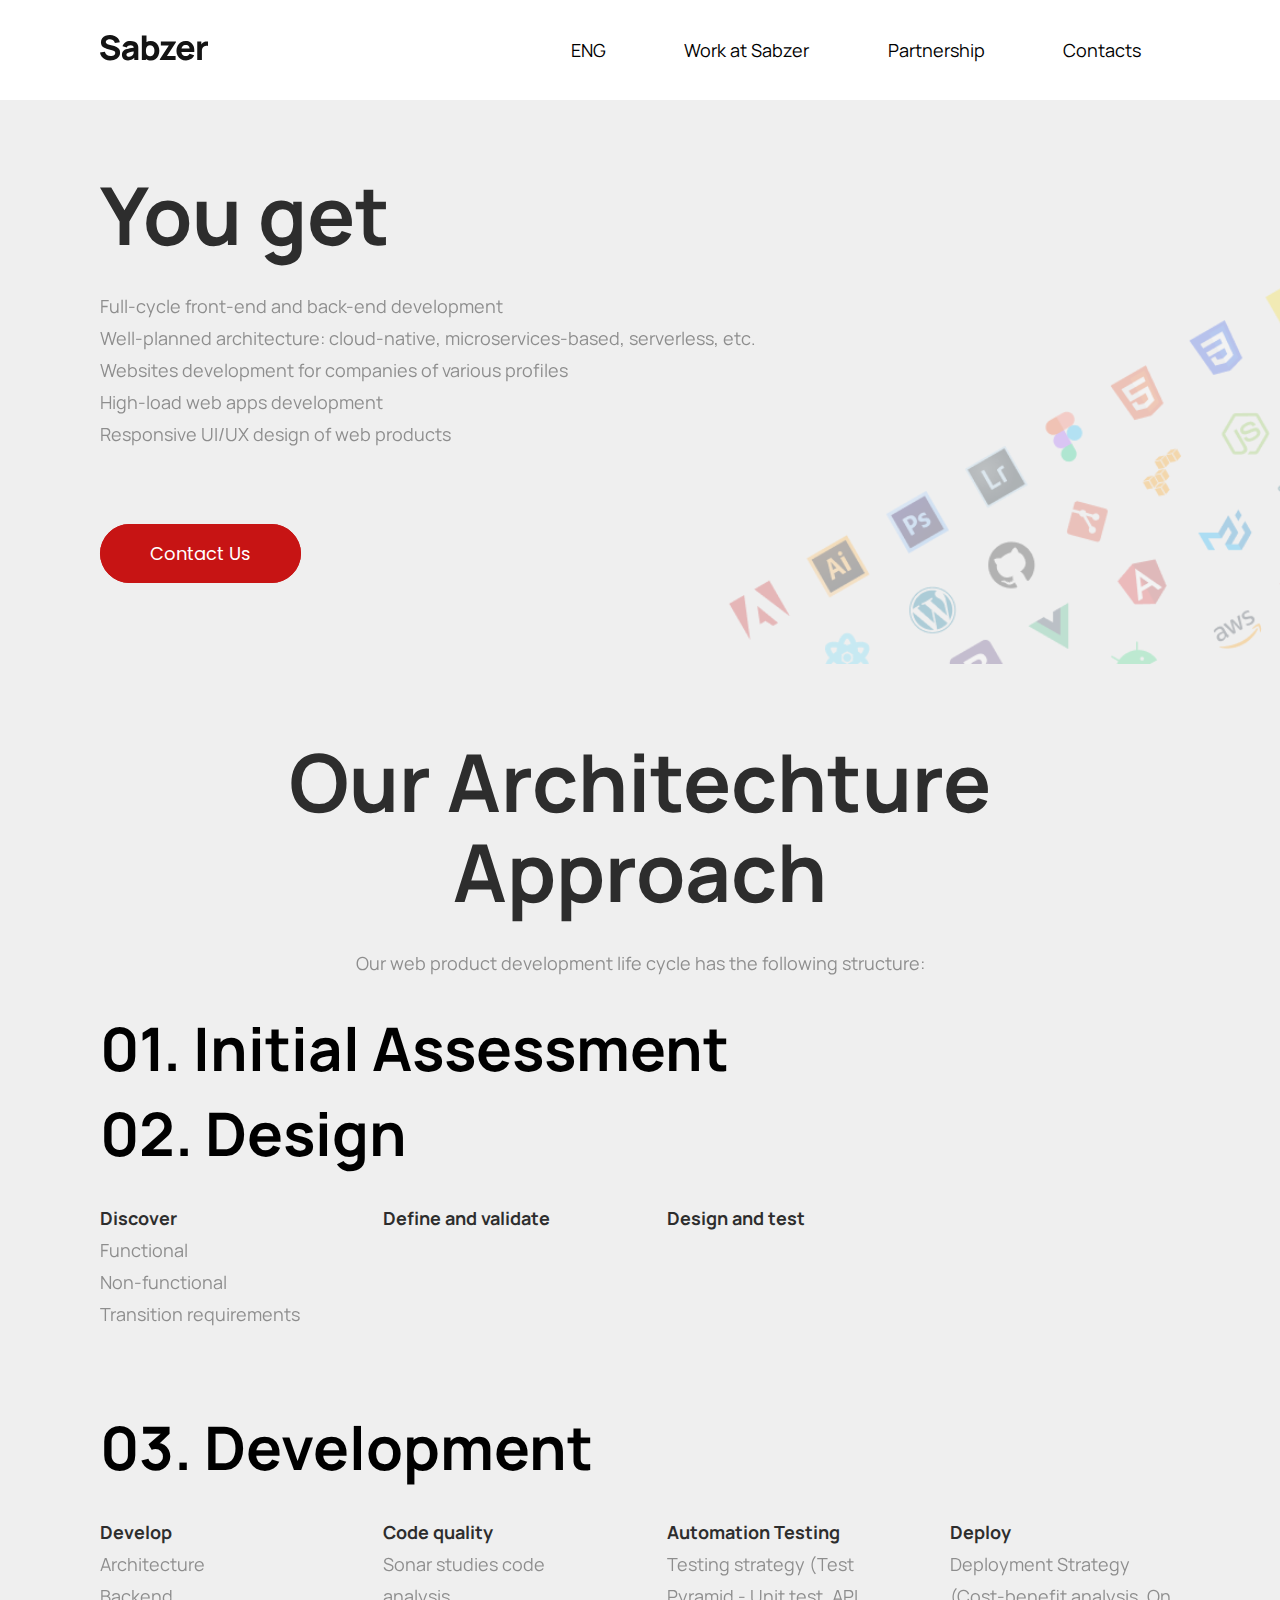
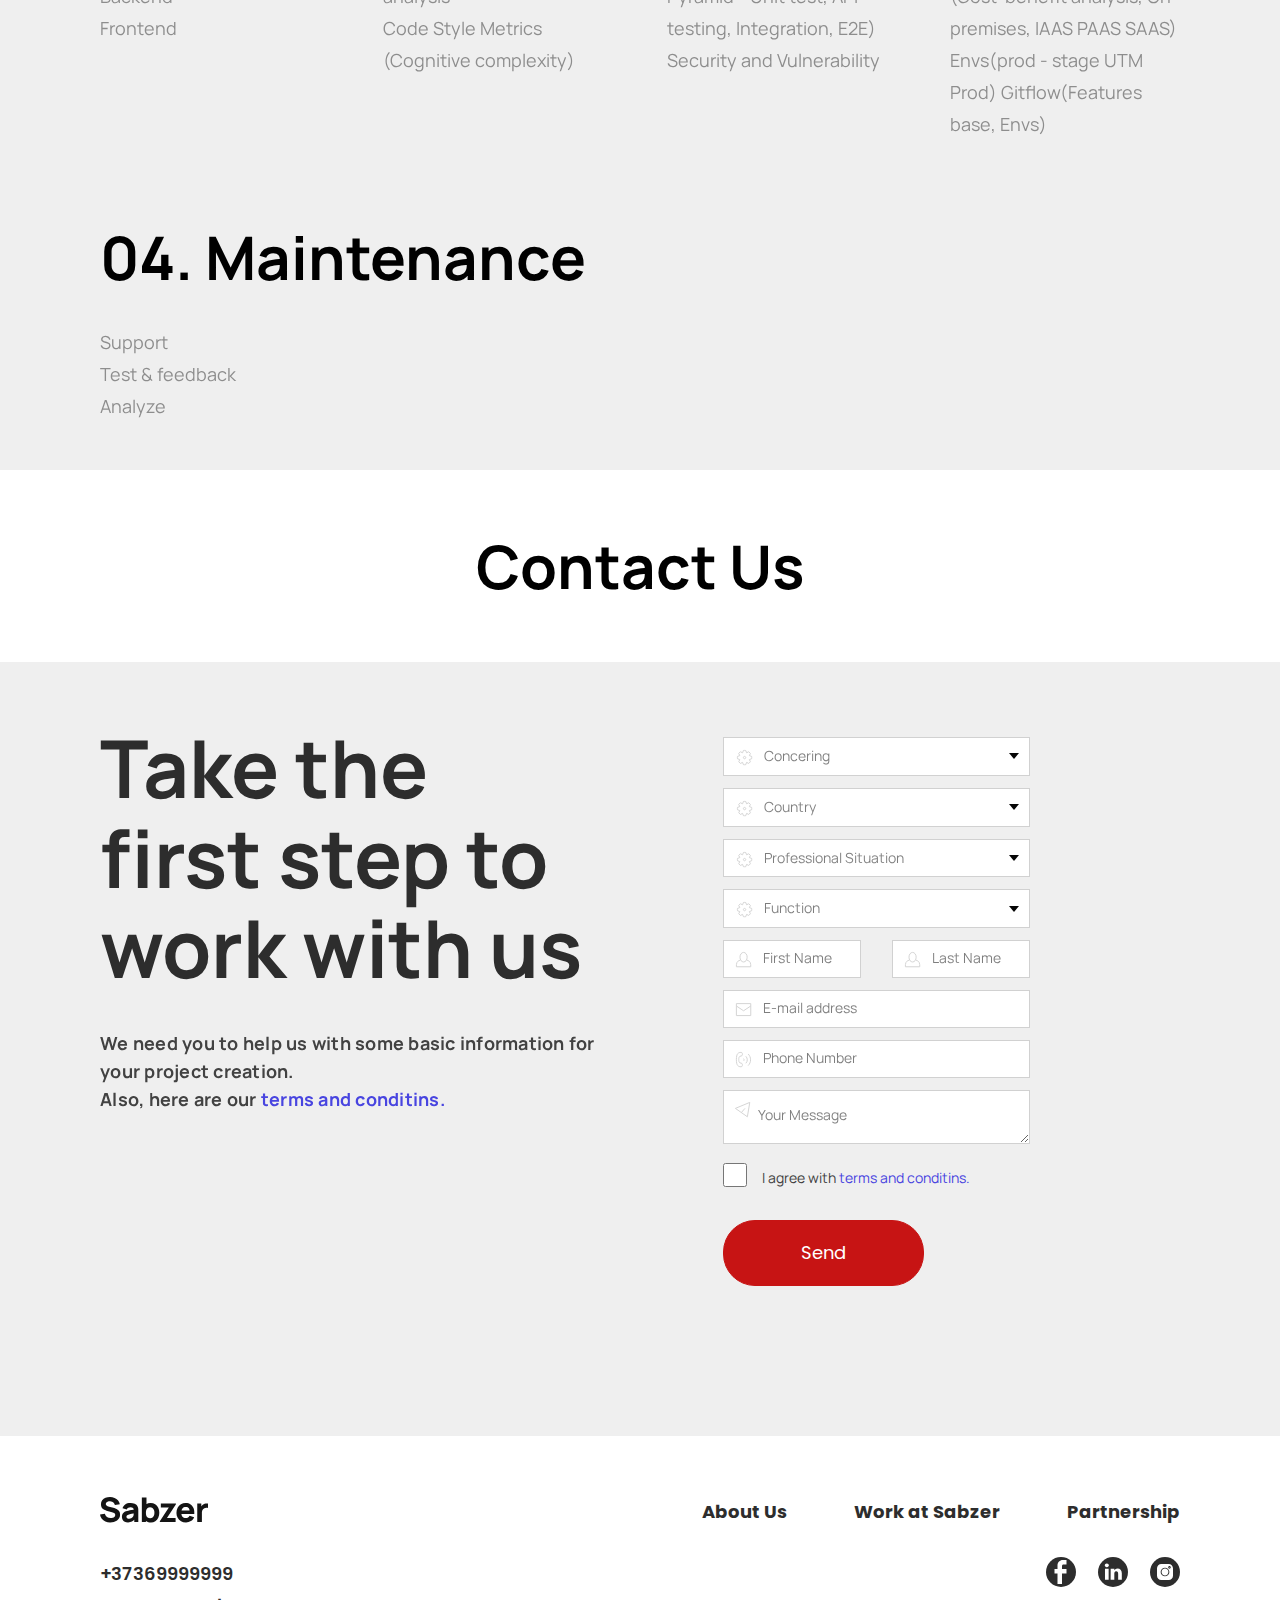
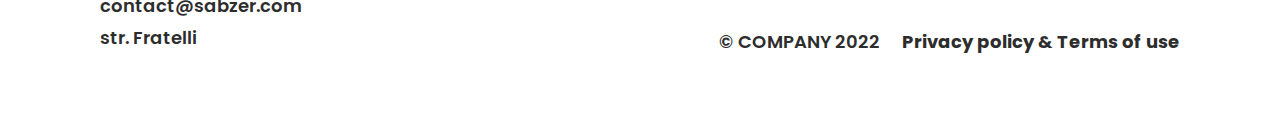
==== commit 90bd4092: "form send" ====
--- a/contact_us.html
+++ b/contact_us.html
@@ -139,7 +139,7 @@
             <div class="subtitle">Contact Us</div>
         </div>
     </section>
-    <section class="contact_form">
+    <section class="contact_form" id="contact-form">
         <div class="container">
             <div class="form_succes ">
                 <div class="title">Thank you!</div>
@@ -155,236 +155,113 @@
                     </div>
                 </div>
 
-                <div class="form_2">
-                    <form class="group" action="mailto:aaw1713tudor@gmail.com" method="post" enctype="text/plain">
-
-                   
-
-<!-------
-
-                        <div class="input-group">
-                            <div class="selector">
-
-                                <div id="selectField">
-                                    <img src="./img/settings.svg" alt="" class="icon_1">
-                                    <p id="selectText"> Concerning </p>
-                                    <img src="./img/mm.svg" alt="" id="arrowIcon">
+                <div class="form_2" >
+                    <form class="group" id="form" action="#" >
+
+                        <div class="input-group">
+                            <div class="dropdown">
+                                <div class="select">
+                                    <span class="selected"><img src="./img/settings.svg" alt=""
+                                            class="icon_1">Concering</span>
+                                    <div class="caret"></div>
                                 </div>
-
-                                <ul id="list" class="hide">
-                                    <li class="option">Personal Data</li>
-                                    <li class="option">Front & Back end development</li>
-                                    <li class="option">Mobile App development</li>
-                                    <li class="option">UX/UI Design</li>
-                                    <li class="option">eCommerce</li>
-                                    <li class="option">Digital marketing</li>
-                                    <li class="option">Partnership proposition</li>
-
+                                <ul class="list">
+                                    <li value="Personal Data">Personal Data</li>
+                                    <li value="Front & Back end development">Front & Back end development</li>
+                                    <li value="Mobile App development">Mobile App development</li>
+                                    <li value="UX/UI Design">UX/UI Design</li>
+                                    <li value="eCommerce">eCommerce</li>
+                                    <li value="Digital marketing">Digital marketing</li>
+                                    <li value="Partnership proposition">Partnership proposition</li>
                                 </ul>
                             </div>
                         </div>
 
-
-                        <div class="input-group">
-                            <div class="selector">
-                                <div id="selectField">
-                                    <img src="./img/settings.svg" alt="" class="icon_1">
-                                    <p id="selectText"> Country </p>
-                                    <img src="./img/mm.svg" alt="" id="arrowIcon">
+                        <div class="input-group">
+                            <div class="dropdown">
+                                <div class="select">
+                                    <span class="selected"> <img src="./img/settings.svg" alt=""
+                                            class="icon_1">Country</span>
+                                    <div class="caret"></div>
                                 </div>
-
-                                <ul id="list" class="hide">
-                                    <li class="option">asxaxas</li>
-                                    <li class="option">mare</li>
-                                    <li class="option">asxaxas</li>
-                                    <li class="option">asdsdsdsds</li>
-                                    <li class="option">asxaxas</li>
-                                    <li class="option">ammmmm</li>
-                                    <li class="option">asxaxas</li>
-                                    <li class="option">alllll</li>
-                                    <li class="option">asxaxas</li>
+                                <ul class="list">
+                                    <li value="Germany">Germany</li>
+                                    <li value="Turkey">Turkey</li>
+                                    <li value="Romania">Romania</li>
+                                    <li value="Other">Other</li>
                                 </ul>
                             </div>
                         </div>
 
-
-                        <div class="input-group">
-                            <div class="selector">
-                                <div id="selectField">
-                                    <img src="./img/settings.svg" alt="" class="icon_1">
-                                    <p id="selectText"> Professional Situation </p>
-                                    <img src="./img/mm.svg" alt="" id="arrowIcon">
+                        <div class="input-group">
+                            <div class="dropdown">
+                                <div class="select">
+                                    <span class="selected"> <img src="./img/settings.svg" alt=""
+                                            class="icon_1">Professional Situation</span>
+                                    <div class="caret"></div>
                                 </div>
-
-                                <ul id="list" class="hide">
-                                    <li class="option">asxaxas</li>
-                                    <li class="option">mare</li>
-                                    <li class="option">asxaxas</li>
-                                    <li class="option">asdsdsdsds</li>
-                                    <li class="option">asxaxas</li>
-                                    <li class="option">ammmmm</li>
-                                    <li class="option">asxaxas</li>
-                                    <li class="option">alllll</li>
-                                    <li class="option">asxaxas</li>
+                                <ul class="list">
+                                    <li value="Employee">Employee</li>
+                                    <li value="Freelance">Freelance</li>
+                                    <li value="Student">Student</li>
                                 </ul>
                             </div>
                         </div>
 
-
-                        <div class="input-group">
-                            <div class="selector">
-                                <div id="selectField">
-                                    <img src="./img/settings.svg" alt="" class="icon_1">
-                                    <p id="selectText"> Function </p>
-                                    <img src="./img/mm.svg" alt="" id="arrowIcon">
+                        <div class="input-group">
+                            <div class="dropdown">
+                                <div class="select">
+                                    <span class="selected"><img src="./img/settings.svg" alt=""
+                                            class="icon_1">Function</span>
+                                    <div class="caret"></div>
                                 </div>
-
-                                <ul id="list" class="hide">
-                                    <li class="option">asxaxas</li>
-                                    <li class="option">mare</li>
-                                    <li class="option">asxaxas</li>
-                                    <li class="option">asdsdsdsds</li>
-                                    <li class="option">asxaxas</li>
-                                    <li class="option">ammmmm</li>
-                                    <li class="option">asxaxas</li>
-                                    <li class="option">alllll</li>
-                                    <li class="option">asxaxas</li>
+                                <ul class="list">
+                                    <li value="Assistants">Assistants</li>
+                                    <li value="CEO - President">CEO - President</li>
+                                    <li value="CFO - Chief Financial Officer">CFO - Chief Financial Officer</li>
+                                    <li value="CHRO - Human Resources Director">CHRO - Human Resources Director</li>
+                                    <li value="CIO - IT Director - Development Director">CIO - IT Director - Development Director</li>
+                                    <li value="CMO - Chief Marketing Officer">CMO - Chief Marketing Officer</li>
+                                    <li value="Consulting">Consulting</li>
+                                    <li value="COO - Operational Director">COO - Operational Director</li>
+                                    <li value="CPO - Head of products">CPO - Head of products</li>
+                                    <li value="CTO - Technical Director">CTO - Technical Director</li>
+                                    <li value="Executive Director">Executive Director</li>
+                                    <li value="Non Executive Director">Non Executive Director</li>
+                                    <li value="PO - Product Owner">PO - Product Owner</li>
+                                    <li value="Product Director">Product Director</li>
+                                    <li value="Reporter - Journalist">Reporter - Journalist</li>
+                                    <li value="Sales Director">Sales Director</li>
+                                    <li value="Strategy Director">Strategy Director</li>
+                                    <li value="Others">Others</li>
                                 </ul>
                             </div>
                         </div>
-                    ---->
-
-                    <div class="input-group">
-
-                        <div class="dropdown">
-                            <div class="select">
-                                <img src="./img/settings.svg" alt="" class="icon_1">
-                                <span class="selected">Concering</span>
-                                <div class="caret"></div>
-                            </div>
-                            <ul class="list">
-                                <li class="option">Personal Data</li>
-                                <li class="option">Front & Back end development</li>
-                                <li class="option">Mobile App development</li>
-                                <li class="option">UX/UI Design</li>
-                                <li class="option">eCommerce</li>
-                                <li class="option">Digital marketing</li>
-                                <li class="option">Partnership proposition</li>
-                            </ul>
-                        </div>
-
-                    </div>
-
-
-                    <div class="input-group">
-
-                        <div class="dropdown">
-                            <div class="select">
-                                <img src="./img/settings.svg" alt="" class="icon_1">
-                                <span class="selected">Country</span>
-                                <div class="caret"></div>
-                            </div>
-                            <ul class="list">
-                                <li>Germany</li>
-                                <li>Turkey</li>
-                                <li>Romania</li>
-                                <li>Other</li>
-                            </ul>
-                        </div>
-
-                    </div>
-
-                    <div class="input-group">
-
-                        <div class="dropdown">
-                            <div class="select">
-                                <img src="./img/settings.svg" alt="" class="icon_1">
-                                <span class="selected">Professional Situation</span>
-                                <div class="caret"></div>
-                            </div>
-                            <ul class="list">
-                                <li>Employee</li>
-                                <li>Freelance</li>
-                                <li>Student</li>
-
-                            </ul>
-                        </div>
-
-                    </div>
-
-
-                    <div class="input-group">
-
-                        <div class="dropdown">
-                            <div class="select">
-                                <img src="./img/settings.svg" alt="" class="icon_1">
-                                <span class="selected">Function</span>
-                                <div class="caret"></div>
-                            </div>
-                            <ul class="list">
-                                <li>Assistants</li>
-
-                                    <li>CEO - President</li>
-                                    
-                                    <li>CFO - Chief Financial Officer</li>
-                                    
-                                    <li>CHRO - Human Resources Director</li>
-                                    
-                                    <li>CIO - IT Director - Development Director</li>
-                                    
-                                    <li>CMO - Chief Marketing Officer</li>
-                                    
-                                    <li>Consulting</li>
-                                    
-                                    <li>COO - Operational Director</li>
-                                    
-                                    <li>CPO - Head of products</li>
-                                    
-                                    <li>CTO - Technical Director</li>
-                                    
-                                    <li>Executive Director</li>
-                                    
-                                    <li>Non Executive Director</li>
-                                    
-                                    <li>PO - Product Owner</li>
-                                    
-                                    <li>Product Director</li>
-                                    
-                                    <li>Reporter - Journalist</li>
-                                    
-                                    <li>Sales Director</li>
-                                    
-                                    <li>Strategy Director</li>
-                                    
-                                    <li>Others</li>
-                            </ul>
-                        </div>
-
-                    </div>
 
                         <div class="columne">
                             <div class="input-group">
-                                <input type="text" id="First" required>
+                                <input type="text" id="First" class="first _req" required>
                                 <label for="First"><img src="./img/user.svg" alt="">First Name</label>
                             </div>
 
                             <div class="input-group">
-                                <input type="text" id="Last" required>
+                                <input type="text" id="Last" class="last _req" required>
                                 <label for="Last"><img src="./img/user.svg" alt="">Last Name</label>
                             </div>
                         </div>
-                        <div class="input-group">
-                            <input type="text" id="Email" required>
+
+                        <div class="input-group">
+                            <input type="text" id="Email" class="email _req _email" required>
                             <label for="Email"><img src="./img/email.svg" alt="">E-mail address</label>
                         </div>
 
                         <div class="input-group">
-                            <input type="text" id="Phone" required>
+                            <input type="text" id="Phone" class="phone _req" required>
                             <label for="Phone"><img src="./img/phone_ring.svg" alt="">Phone Number</label>
                         </div>
 
                         <div class="input-group">
-                            <textarea id="message" rows="2" required></textarea>
+                            <textarea id="message" rows="2" class="message _req" required></textarea>
                             <label for="message">
                                 <p><img src="./img/telegram.svg" alt="">Your Message</p>
                             </label>
@@ -392,22 +269,15 @@
 
                         <div class="input-group">
                             <label class="checkbox" for="myCheckboxId">
-                                <input class="checkbox__input" type="checkbox" required>
+                                <input class="checkbox__input" type="checkbox" class="checkbox" required>
                                 <div class="checkbox__box">I agree with <a href="#"> terms and conditins.</a></div>
                             </label>
                         </div>
-                       
-
-
-
-
 
                         <button class="button" id="button_contact" type="submit">Send</button>
                 </div>
                 </form>
-
-            </div>
-
+            </div>
         </div>
         </div>
     </section>
@@ -463,6 +333,7 @@
 
 
     <script src="js.js"></script>
+   
 
 </body>
 
--- a/style/css.css
+++ b/style/css.css
@@ -731,8 +731,7 @@
 .icon_1{
 
     position: absolute !important;
-    margin-left: 0 !important;
-    opacity: 0.5 !important;
+    margin-left: -30px !important;
 }
 .caret{
     width: 0;
@@ -804,6 +803,30 @@
     padding-bottom: 280px;
 }
 
+._error{
+    box-shadow: 0 0 5px red;
+
+}
+.contact_form{
+    position: relative;
+}
+.contact_form::after{
+    content: "";
+    position: absolute;
+    top: 0;
+    left: 0;
+    width: 100%;
+    height: 100%;
+    background: rgba(51, 51, 51, 0.6) url("../img/Loading.gif") center / 60px no-repeat;
+    opacity: 0;
+    visibility: hidden;
+    transition: all 0.5s ease 0s;
+}
+
+.contact_form._sending::after{
+    opacity: 1;
+    visibility: visible;
+}
 
 
 
